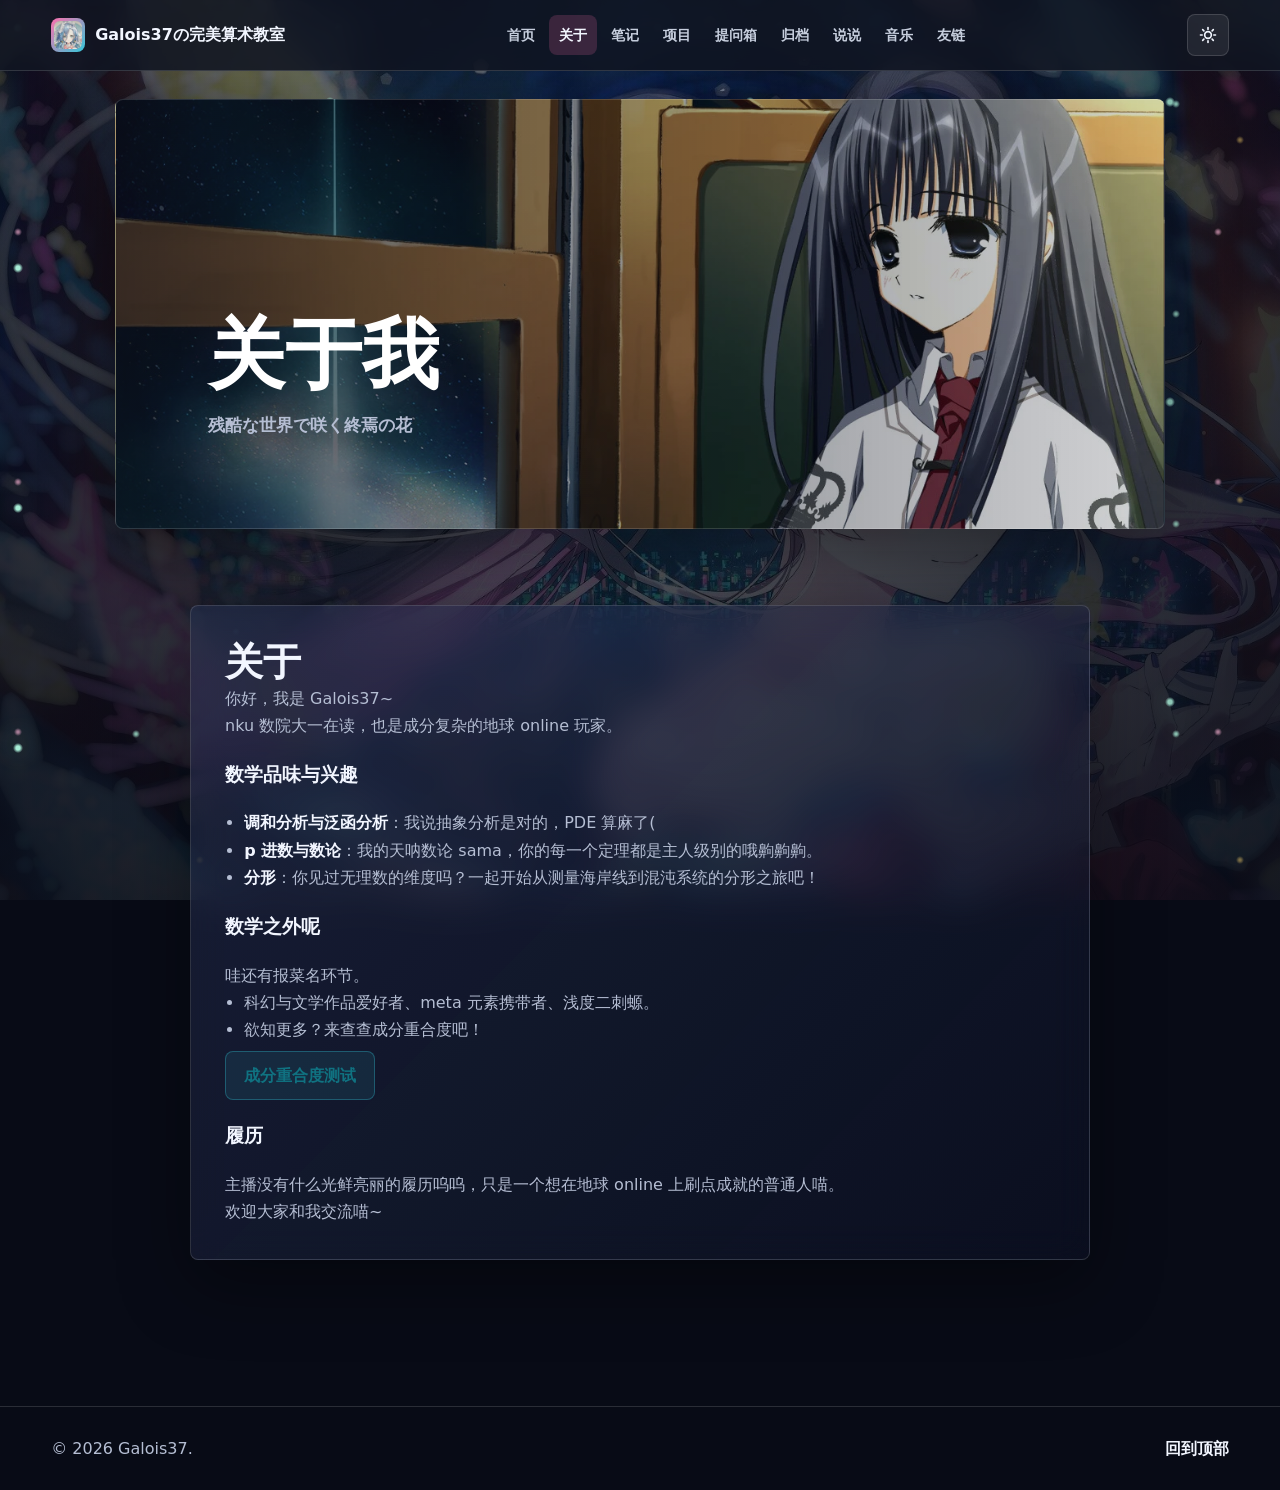
==== about.html @ 0f1a027f "Update site assets 2026-06-08 23:46:49" ====
<!doctype html>
<html lang="zh-CN">
<head>
  <meta charset="utf-8">
  <meta name="viewport" content="width=device-width, initial-scale=1">
  <title>关于 | Galois37の完美算术教室</title>
  <meta name="description" content="Galois37 的关于页面。">
  <link rel="stylesheet" href="styles.css?v=20260608-audio-lyrics-1">
</head>
<body data-page="about">
  <header class="site-header" id="top">
    <a class="brand" href="index.html" aria-label="回到首页">
      <span class="brand-mark"><img src="assets/avatar.jpg" alt=""></span>
      <span>Galois37の完美算术教室</span>
    </a>
    <button class="nav-toggle" type="button" aria-label="打开导航" aria-expanded="false" aria-controls="site-nav">
      <span></span><span></span><span></span>
    </button>
    <nav class="site-nav" id="site-nav" aria-label="主导航">
      <a href="index.html" data-nav="home">首页</a>
      <a href="about.html" data-nav="about">关于</a>
      <a href="notes.html" data-nav="notes">笔记</a>
      <a href="articles.html" data-nav="articles">项目</a>
      <a href="ask.html" data-nav="ask">提问箱</a>
      <a class="nav-extra" href="archive.html" data-nav="archive">归档</a>
      <a class="nav-extra" href="moments.html" data-nav="moments">说说</a>
      <a class="nav-extra" href="music.html" data-nav="music">音乐</a>
      <a class="nav-extra" href="friends.html" data-nav="friends">友链</a>
    </nav>
    <button class="theme-toggle" type="button" data-theme-toggle aria-label="切换白天模式和黑夜模式" title="切换主题">
      <svg viewBox="0 0 24 24" aria-hidden="true"><path d="M12 3v2M12 19v2M5.64 5.64l1.42 1.42M16.95 16.95l1.41 1.41M3 12h2M19 12h2M5.64 18.36l1.42-1.42M16.95 7.05l1.41-1.41"/><circle cx="12" cy="12" r="4"/></svg>
    </button>
  </header>

  <main class="page-main">
    <section class="page-hero about-hero">
      <p class="eyebrow">About</p>
      <h1>关于我</h1>
      <p>残酷な世界で咲く終焉の花</p>
    </section>

    <section class="section">
      <article class="glass-card about-card">
        <h2>关于</h2>
        <div data-about-bio>
          <p>你好，我是 Galois37~</p>
          <p>nku 数院大一在读，也是成分复杂的地球 online 玩家。</p>

          <h3>数学品味与兴趣</h3>
          <ul class="clean-list">
            <li><strong>调和分析与泛函分析</strong>：我说抽象分析是对的，PDE 算麻了(</li>
            <li><strong>p 进数与数论</strong>：我的天呐数论 sama，你的每一个定理都是主人级别的哦齁齁齁。</li>
            <li><strong>分形</strong>：你见过无理数的维度吗？一起开始从测量海岸线到混沌系统的分形之旅吧！</li>
          </ul>

          <h3>数学之外呢</h3>
          <p class="aside-text">哇还有报菜名环节。</p>
          <ul class="clean-list">
            <li>科幻与文学作品爱好者、meta 元素携带者、浅度二刺螈。</li>
            <li>欲知更多？来查查成分重合度吧！</li>
          </ul>
          <a class="button secondary inline-button" href="match.html">成分重合度测试</a>

          <h3>履历</h3>
          <p>主播没有什么光鲜亮丽的履历呜呜，只是一个想在地球 online 上刷点成就的普通人喵。</p>
          <p>欢迎大家和我交流喵~</p>
        </div>
      </article>
    </section>
  </main>

  <footer class="site-footer">
    <p>© 2026 Galois37.</p>
    <a href="#top">回到顶部</a>
  </footer>

  <script src="script.js?v=20260608-audio-lyrics-1"></script>
</body>
</html>
---- styles.css ----
:root {
  --ink: #f2f6ff;
  --muted: #b5bed3;
  --paper: #111525;
  --panel: rgba(18, 24, 45, 0.3);
  --panel-strong: rgba(23, 29, 52, 0.42);
  --line: rgba(255, 255, 255, 0.14);
  --pink: #ff6fae;
  --cyan: #32c7d9;
  --yellow: #ffd66b;
  --violet: #8a7cf6;
  --shadow: 0 24px 70px rgba(0, 0, 0, 0.38);
  --body-bg:
    radial-gradient(circle at 12% 6%, rgba(255, 111, 174, 0.22), transparent 28rem),
    radial-gradient(circle at 92% 14%, rgba(50, 199, 217, 0.18), transparent 26rem),
    radial-gradient(circle at 50% 100%, rgba(138, 124, 246, 0.16), transparent 30rem),
    linear-gradient(180deg, #101421 0%, #171b2d 46%, #111525 100%);
  --header-bg: rgba(16, 20, 33, 0.86);
  --nav-text: #c6cedd;
  --control-bg: rgba(255, 255, 255, 0.08);
  --room-overlay: linear-gradient(180deg, rgba(11, 14, 24, 0.14), rgba(11, 14, 24, 0.74));
  --glass-fill:
    linear-gradient(135deg, rgba(57, 72, 112, 0.3), rgba(13, 18, 35, 0.18)),
    rgba(18, 24, 45, 0.28);
}

html[data-theme="light"] {
  --ink: #202536;
  --muted: #6f6a61;
  --paper: #fff7e8;
  --panel: rgba(255, 246, 222, 0.42);
  --panel-strong: rgba(255, 240, 204, 0.5);
  --line: rgba(174, 128, 47, 0.2);
  --shadow: 0 24px 70px rgba(128, 86, 24, 0.16);
  --body-bg:
    radial-gradient(circle at 10% 4%, rgba(255, 111, 174, 0.18), transparent 27rem),
    radial-gradient(circle at 92% 12%, rgba(50, 199, 217, 0.18), transparent 28rem),
    linear-gradient(180deg, #fff7fb 0%, #f4fbff 46%, #f8f5fb 100%);
  --header-bg: rgba(255, 246, 224, 0.72);
  --nav-text: #71675a;
  --control-bg: rgba(255, 246, 224, 0.48);
  --room-overlay: linear-gradient(180deg, rgba(255, 252, 241, 0.08), rgba(255, 222, 145, 0.32));
  --glass-fill:
    linear-gradient(135deg, rgba(255, 250, 235, 0.5), rgba(255, 218, 139, 0.24)),
    rgba(255, 244, 214, 0.3);
}

* { box-sizing: border-box; }
[hidden] { display: none !important; }

html {
  scroll-behavior: smooth;
  background: #080b16;
}

body {
  position: relative;
  margin: 0;
  color: var(--ink);
  font-family: system-ui, -apple-system, BlinkMacSystemFont, "Segoe UI", "Microsoft YaHei", sans-serif;
  line-height: 1.7;
  background: transparent;
  min-height: 100svh;
  isolation: isolate;
}

body::before,
body::after {
  content: "";
  position: fixed;
  inset: 0;
  pointer-events: none;
}

body::before {
  z-index: -6;
  background:
    linear-gradient(180deg, rgba(8, 11, 22, 0.28), rgba(8, 11, 22, 0.82)),
    linear-gradient(90deg, rgba(8, 11, 22, 0.68), rgba(8, 11, 22, 0.16), rgba(8, 11, 22, 0.7)),
    url("assets/home-bg-1.jpg");
  background-size: cover;
  background-position: center;
  background-attachment: fixed;
  animation: siteBgCycle 60s step-end infinite;
}

html[data-theme="light"] body::before {
  background:
    linear-gradient(180deg, rgba(255, 250, 235, 0.5), rgba(255, 226, 156, 0.34) 46%, rgba(255, 247, 226, 0.58)),
    linear-gradient(90deg, rgba(255, 236, 184, 0.48), rgba(255, 255, 250, 0.08), rgba(255, 224, 162, 0.42)),
    url("assets/home-bg-1.jpg");
  background-size: cover;
  background-position: center;
  background-attachment: fixed;
  animation: siteBgCycleLight 60s step-end infinite;
  filter: saturate(1.05) brightness(1.1);
}

html[data-theme="light"] body::after {
  background-image:
    radial-gradient(circle at 18px 28px, rgba(255, 246, 182, 0.9) 0 2px, transparent 5px),
    radial-gradient(circle at 96px 74px, rgba(255, 208, 119, 0.7) 0 1px, transparent 4px),
    radial-gradient(circle at 146px 132px, rgba(124, 211, 255, 0.54) 0 1px, transparent 4px),
    radial-gradient(circle at 48px 152px, rgba(255, 182, 216, 0.58) 0 1px, transparent 4px),
    radial-gradient(circle at 210px 42px, rgba(255, 246, 182, 0.72) 0 2px, transparent 5px),
    radial-gradient(circle at 280px 180px, rgba(255, 214, 107, 0.5) 0 1px, transparent 4px);
  filter: drop-shadow(0 0 12px rgba(255, 228, 142, 0.88));
  opacity: 0.78;
}

body::after {
  z-index: -2;
  background-image:
    radial-gradient(circle at 18px 28px, rgba(180, 255, 229, 0.95) 0 2px, transparent 5px),
    radial-gradient(circle at 96px 74px, rgba(180, 255, 229, 0.72) 0 1px, transparent 4px),
    radial-gradient(circle at 146px 132px, rgba(124, 211, 255, 0.7) 0 1px, transparent 4px),
    radial-gradient(circle at 48px 152px, rgba(255, 182, 216, 0.62) 0 1px, transparent 4px),
    radial-gradient(circle at 210px 42px, rgba(180, 255, 229, 0.78) 0 2px, transparent 5px),
    radial-gradient(circle at 280px 180px, rgba(255, 214, 107, 0.44) 0 1px, transparent 4px);
  background-size: 320px 240px, 260px 210px, 360px 260px, 300px 250px, 420px 300px, 520px 360px;
  background-position: 0 0, 40px 30px, 90px -20px, -30px 80px, 120px 60px, -80px -40px;
  background-repeat: repeat;
  filter: drop-shadow(0 0 14px rgba(173, 255, 218, 0.95));
  opacity: 0.98;
  animation: particleDrift 8s ease-in-out infinite alternate;
}

@keyframes particleDrift {
  from { transform: translate3d(0, 0, 0) scale(1); opacity: 0.72; }
  to { transform: translate3d(0, -28px, 0) scale(1.03); opacity: 1; }
}

@keyframes siteBgCycle {
  0%, 32% {
    background-image:
      linear-gradient(180deg, rgba(8, 11, 22, 0.28), rgba(8, 11, 22, 0.82)),
      linear-gradient(90deg, rgba(8, 11, 22, 0.68), rgba(8, 11, 22, 0.16), rgba(8, 11, 22, 0.7)),
      url("assets/home-bg-1.jpg");
  }
  33%, 65% {
    background-image:
      linear-gradient(180deg, rgba(8, 11, 22, 0.28), rgba(8, 11, 22, 0.82)),
      linear-gradient(90deg, rgba(8, 11, 22, 0.68), rgba(8, 11, 22, 0.16), rgba(8, 11, 22, 0.7)),
      url("assets/home-bg-2.jpg");
  }
  66%, 100% {
    background-image:
      linear-gradient(180deg, rgba(8, 11, 22, 0.28), rgba(8, 11, 22, 0.82)),
      linear-gradient(90deg, rgba(8, 11, 22, 0.68), rgba(8, 11, 22, 0.16), rgba(8, 11, 22, 0.7)),
      url("assets/home-bg-3.jpg");
  }
}

@keyframes siteBgCycleLight {
  0%, 32% {
    background-image:
      linear-gradient(180deg, rgba(255, 250, 235, 0.5), rgba(255, 226, 156, 0.34) 46%, rgba(255, 247, 226, 0.58)),
      linear-gradient(90deg, rgba(255, 236, 184, 0.48), rgba(255, 255, 250, 0.08), rgba(255, 224, 162, 0.42)),
      url("assets/home-bg-1.jpg");
  }
  33%, 65% {
    background-image:
      linear-gradient(180deg, rgba(255, 250, 235, 0.5), rgba(255, 226, 156, 0.34) 46%, rgba(255, 247, 226, 0.58)),
      linear-gradient(90deg, rgba(255, 236, 184, 0.48), rgba(255, 255, 250, 0.08), rgba(255, 224, 162, 0.42)),
      url("assets/home-bg-2.jpg");
  }
  66%, 100% {
    background-image:
      linear-gradient(180deg, rgba(255, 250, 235, 0.5), rgba(255, 226, 156, 0.34) 46%, rgba(255, 247, 226, 0.58)),
      linear-gradient(90deg, rgba(255, 236, 184, 0.48), rgba(255, 255, 250, 0.08), rgba(255, 224, 162, 0.42)),
      url("assets/home-bg-3.jpg");
  }
}

a { color: inherit; text-decoration: none; }
p { margin: 0; }

.site-header {
  position: sticky;
  top: 0;
  z-index: 10;
  display: flex;
  align-items: center;
  justify-content: space-between;
  gap: 20px;
  padding: 14px clamp(18px, 4vw, 52px);
  border-bottom: 1px solid var(--line);
  background: var(--header-bg);
  backdrop-filter: blur(16px);
}

.brand {
  display: inline-flex;
  align-items: center;
  gap: 10px;
  min-width: 0;
  font-weight: 900;
}

.brand span:last-child {
  overflow: hidden;
  text-overflow: ellipsis;
  white-space: nowrap;
}

.brand-mark,
.avatar-shell {
  display: grid;
  place-items: center;
  border-radius: 8px;
  color: #fff;
  background: linear-gradient(135deg, var(--pink), var(--cyan));
}

.brand-mark {
  width: 34px;
  height: 34px;
  flex: 0 0 auto;
  padding: 3px;
  overflow: hidden;
}

.brand-mark img {
  width: 100%;
  height: 100%;
  object-fit: cover;
  border-radius: 6px;
}

.site-nav {
  display: flex;
  align-items: center;
  gap: 4px;
}

.site-nav a {
  padding: 8px 10px;
  border-radius: 8px;
  color: var(--nav-text);
  font-size: 0.9rem;
  font-weight: 800;
}

.site-nav a:hover,
.site-nav a:focus-visible,
body[data-page="home"] .site-nav a[data-nav="home"],
body[data-page="about"] .site-nav a[data-nav="about"],
body[data-page="notes"] .site-nav a[data-nav="notes"],
body[data-page="articles"] .site-nav a[data-nav="articles"],
body[data-page="ask"] .site-nav a[data-nav="ask"],
body[data-page="archive"] .site-nav a[data-nav="archive"],
body[data-page="moments"] .site-nav a[data-nav="moments"],
body[data-page="music"] .site-nav a[data-nav="music"],
body[data-page="friends"] .site-nav a[data-nav="friends"] {
  color: var(--ink);
  background: rgba(255, 111, 174, 0.18);
  outline: none;
}

.site-nav .nav-extra {
  display: inline-flex;
}

.nav-toggle {
  display: none;
  width: 42px;
  height: 42px;
  border: 1px solid var(--line);
  border-radius: 8px;
  background: var(--control-bg);
}

.theme-toggle {
  display: inline-grid;
  place-items: center;
  width: 42px;
  height: 42px;
  border: 1px solid var(--line);
  border-radius: 8px;
  color: var(--ink);
  background: var(--control-bg);
  cursor: pointer;
}

.theme-toggle svg {
  width: 20px;
  height: 20px;
  fill: none;
  stroke: currentColor;
  stroke-linecap: round;
  stroke-linejoin: round;
  stroke-width: 2;
}

.owner-badge {
  display: inline-flex;
  align-items: center;
  min-height: 22px;
  margin: 0 4px;
  padding: 2px 8px;
  border: 1px solid rgba(255, 214, 107, 0.46);
  border-radius: 999px;
  color: #ffe59a;
  background: rgba(255, 214, 107, 0.13);
  font-size: 0.72rem;
  font-weight: 900;
  vertical-align: middle;
}

.nav-toggle span {
  display: block;
  width: 18px;
  height: 2px;
  margin: 4px auto;
  border-radius: 99px;
  background: var(--ink);
}

.home-hero,
.section {
  width: min(1180px, calc(100% - clamp(48px, 18vw, 360px)));
  margin: 0 auto;
}

body:not([data-page="home"]) main {
  position: relative;
  z-index: 1;
}

body:not([data-page="home"]) .page-hero,
body:not([data-page="home"]) .section {
  width: min(1180px, calc(100% - clamp(48px, 18vw, 360px)));
  margin-left: auto;
  margin-right: auto;
}

.home-hero {
  min-height: calc(100svh - 65px);
  display: grid;
  align-items: center;
  padding: clamp(46px, 8vw, 92px) 0;
}

.page-main {
  padding-bottom: 70px;
}

.page-hero {
  padding: clamp(48px, 8vw, 86px) 0 28px;
}

.about-hero {
  min-height: 430px;
  display: grid;
  align-content: end;
  padding: clamp(52px, 9vw, 92px);
  margin-top: 28px;
  border: 1px solid var(--line);
  border-radius: 8px;
  color: #fff;
  background:
    linear-gradient(90deg, rgba(12, 16, 28, 0.72), rgba(12, 16, 28, 0.18)),
    url("assets/about-bg.png");
  background-size: cover;
  background-position: center;
  box-shadow: var(--shadow);
  overflow: hidden;
}

.about-hero .eyebrow {
  display: none;
}

.about-hero p:not(.eyebrow) {
  color: rgba(255, 255, 255, 0.88);
  max-width: 760px;
  font-size: clamp(1.65rem, 3.8vw, 3.2rem);
  font-weight: 900;
  line-height: 1.2;
  text-shadow: 0 10px 28px rgba(0, 0, 0, 0.46);
}

.page-hero h1,
.hero-main h2 {
  margin: 0;
  max-width: 820px;
  font-size: clamp(2.3rem, 6vw, 4.8rem);
  line-height: 1.06;
  letter-spacing: 0;
}

.page-hero p:not(.eyebrow),
.hero-main p {
  max-width: 760px;
  margin-top: 20px;
  color: var(--muted);
  font-size: 1.08rem;
}

.profile-card,
.hero-main,
.glass-card,
.note-item,
.article-card,
.ask-form,
.social-card,
.account-card,
.discussion-preview,
.archive-item,
.moment-card,
.friend-card,
.resource-card,
.admin-login,
.admin-section,
.admin-row {
  border: 1px solid var(--line);
  border-radius: 8px;
  background: var(--glass-fill);
  box-shadow: var(--shadow);
  backdrop-filter: blur(18px) saturate(132%);
}

.hero-profile {
  width: min(100%, 1040px);
  min-height: 560px;
  margin: 0 auto;
  display: flex;
  flex-direction: column;
  justify-content: space-between;
  gap: 10px;
  padding: clamp(26px, 4.8vw, 52px);
  color: rgba(255, 255, 255, 0.92);
  background:
    linear-gradient(135deg, rgba(37, 42, 69, 0.94), rgba(54, 58, 88, 0.8)),
    rgba(36, 42, 64, 0.86);
  transition: transform 180ms ease, border-color 180ms ease;
  overflow: hidden;
}

.hero-profile:hover {
  transform: translateY(-3px);
  border-color: rgba(255, 111, 174, 0.36);
}

.profile-head {
  display: grid;
  grid-template-columns: 172px 1fr;
  gap: clamp(24px, 4vw, 42px);
  align-items: start;
}

.avatar-shell {
  width: 172px;
  height: 172px;
  padding: 7px;
  flex: 0 0 auto;
  overflow: hidden;
  background: linear-gradient(135deg, #8a5cff, var(--pink));
  box-shadow: 0 18px 38px rgba(119, 93, 255, 0.28);
}

.avatar-shell img {
  width: 100%;
  height: 100%;
  object-fit: cover;
  border-radius: 6px;
}

.profile-text {
  min-width: 0;
}

.hero-profile h1,
.profile-text h1 {
  margin: 0;
  color: #fff;
  font-family: Georgia, "Times New Roman", "Microsoft YaHei", serif;
  font-size: clamp(3.2rem, 7vw, 6.8rem);
  line-height: 1.05;
}

.profile-line {
  color: rgba(255, 255, 255, 0.96);
  font-weight: 900;
  font-size: clamp(1.1rem, 2.1vw, 1.65rem);
}

.profile-desc,
.card-link,
.glass-card p,
.note-item p,
.article-card p,
.discussion-preview p {
  color: var(--muted);
}

.hero-profile .eyebrow {
  color: #c8b8ff;
}

.hero-profile .profile-desc {
  color: rgba(255, 255, 255, 0.76);
  max-width: 680px;
  font-size: clamp(1rem, 1.45vw, 1.18rem);
}

.profile-stats {
  display: grid;
  grid-template-columns: repeat(3, 1fr);
  gap: 12px;
  margin: 22px 0;
  text-align: center;
}

.profile-stats a {
  display: grid;
  gap: 3px;
  color: rgba(255, 255, 255, 0.64);
  font-size: 0.9rem;
  font-weight: 800;
  overflow-wrap: anywhere;
  padding: 10px 6px;
  border: 1px solid transparent;
  border-radius: 8px;
  transition: transform 160ms ease, border-color 160ms ease, background 160ms ease;
}

.profile-stats a:hover,
.profile-stats a:focus-visible {
  color: #fff;
  transform: translateY(-2px);
  border-color: rgba(191, 124, 255, 0.28);
  background: rgba(255, 255, 255, 0.05);
  outline: none;
}

.profile-stats em {
  font-style: normal;
  line-height: 1.18;
}

.profile-stats strong {
  color: #bf7cff;
  font-size: clamp(1.65rem, 3vw, 2.45rem);
  line-height: 1;
}

.icon-links {
  display: flex;
  flex-wrap: wrap;
  gap: 12px;
  justify-content: center;
}

.icon-links a {
  display: grid;
  place-items: center;
  width: 68px;
  height: 68px;
  border: 1px solid rgba(255, 255, 255, 0.14);
  border-radius: 16px;
  color: rgba(255, 255, 255, 0.88);
  background: rgba(255, 255, 255, 0.08);
  box-shadow: inset 0 1px 0 rgba(255, 255, 255, 0.08);
  font-weight: 900;
}

.app-link svg {
  width: 30px;
  height: 30px;
  fill: currentColor;
}

.qq-badge {
  width: 38px;
  height: 38px;
  filter: drop-shadow(0 6px 14px rgba(0, 0, 0, 0.18));
}

.qq-body {
  fill: #12a8ff;
}

.brand-glyph {
  display: grid;
  place-items: center;
  width: 100%;
  height: 100%;
  font-size: 1.22rem;
  line-height: 1;
}

.xhs-glyph {
  font-size: 0.78rem;
}

.github-link {
  color: #ffffff;
  background: #24292f;
}

.zhihu-link {
  color: #ffffff;
}

.xhs-link {
  color: #ffffff;
}

.mail-link {
  color: #ffffff;
  background: linear-gradient(135deg, #4aa3ff, #8a7cf6);
}

.qq-link {
  color: #ffffff;
}

.know-more {
  width: fit-content;
  margin: 18px auto 0;
  color: rgba(255, 255, 255, 0.86);
  font-size: 0.94rem;
  font-weight: 900;
}

.profile-cta {
  display: inline-flex;
  align-items: center;
  justify-content: center;
  min-height: 46px;
  margin: 20px 0 0;
  padding: 10px 18px;
  border: 1px solid rgba(255, 255, 255, 0.18);
  border-radius: 999px;
  color: #fff;
  background: rgba(255, 255, 255, 0.1);
  font-size: clamp(1rem, 1.4vw, 1.18rem);
  box-shadow: inset 0 1px 0 rgba(255, 255, 255, 0.08);
}

.hero-main,
.glass-card,
.ask-form {
  padding: clamp(22px, 4vw, 34px);
}

.glass-card,
.note-item,
.article-card,
.ask-form,
.social-card,
.account-card,
.discussion-preview,
.archive-item,
.moment-card,
.friend-card,
.resource-card,
.admin-login,
.admin-section,
.admin-row {
  background: var(--glass-fill);
}

.hero-main {
  position: relative;
  overflow: hidden;
}

.hero-main::before {
  content: "";
  display: block;
  width: 86px;
  height: 6px;
  margin-bottom: 26px;
  border-radius: 999px;
  background: linear-gradient(90deg, var(--pink), var(--yellow), var(--cyan));
}

.eyebrow {
  margin: 0 0 10px;
  color: #0d8795;
  font-size: 0.78rem;
  font-weight: 900;
  letter-spacing: 0.08em;
  text-transform: uppercase;
}

.hero-actions,
.social-grid,
.link-row {
  display: flex;
  flex-wrap: wrap;
  gap: 12px;
  margin-top: 28px;
}

.button {
  display: inline-flex;
  align-items: center;
  justify-content: center;
  min-height: 44px;
  padding: 10px 18px;
  border: 1px solid transparent;
  border-radius: 8px;
  font-weight: 900;
  cursor: pointer;
}

.button.primary {
  color: #fff;
  background: linear-gradient(135deg, var(--pink), #ff8b5f);
}

.button.secondary {
  color: #107281;
  border-color: rgba(50, 199, 217, 0.32);
  background: rgba(50, 199, 217, 0.1);
}

.button.danger {
  color: #ffd6e7;
  border-color: rgba(255, 111, 174, 0.34);
  background: rgba(255, 111, 174, 0.12);
}

.section {
  padding: clamp(44px, 7vw, 76px) 0;
}

.section-title {
  margin-bottom: 24px;
}

.section-title h2,
.glass-card h2,
.discussion-preview h2 {
  margin: 0;
  font-size: clamp(1.55rem, 3vw, 2.5rem);
  line-height: 1.16;
}

.social-grid {
  margin-top: 0;
}

.social-card {
  min-width: 180px;
  display: grid;
  gap: 3px;
  padding: 16px 18px;
}

.social-card span {
  color: var(--muted);
  font-size: 0.88rem;
  font-weight: 800;
}

.social-card strong {
  overflow-wrap: anywhere;
}

.card-grid,
.two-column,
.ask-layout {
  display: grid;
  gap: 18px;
}

.card-grid {
  grid-template-columns: repeat(3, minmax(0, 1fr));
}

.mini-grid,
.friend-grid {
  display: grid;
  grid-template-columns: repeat(2, minmax(0, 1fr));
  gap: 16px;
}

.mini-card {
  display: grid;
  gap: 10px;
  align-content: start;
  min-height: 180px;
  padding: 22px;
}

.mini-card h3 {
  margin: 0;
  color: var(--ink);
  font-size: 1.35rem;
  line-height: 1.2;
}

.friend-card {
  position: relative;
  display: grid;
  grid-template-columns: 74px 1fr auto;
  align-items: center;
  gap: 16px;
  min-height: 132px;
  overflow: hidden;
  padding: 20px;
  border: 1px solid var(--line);
  border-radius: 8px;
  background:
    radial-gradient(circle at 8% 16%, rgba(124, 211, 255, 0.18), transparent 18rem),
    linear-gradient(135deg, rgba(37, 42, 67, 0.88), rgba(47, 51, 82, 0.68));
  box-shadow: var(--shadow);
  color: var(--ink);
}

.friend-card:hover {
  transform: translateY(-2px);
  border-color: rgba(124, 211, 255, 0.42);
}

.friend-orbit {
  position: absolute;
  inset: auto -30px -60px auto;
  width: 128px;
  height: 128px;
  border: 1px solid rgba(255, 182, 216, 0.16);
  border-radius: 999px;
}

.friend-avatar {
  position: relative;
  z-index: 1;
  display: grid;
  place-items: center;
  width: 74px;
  height: 74px;
  overflow: hidden;
  border: 2px solid rgba(255, 182, 216, 0.36);
  border-radius: 8px;
  background: rgba(255, 255, 255, 0.08);
  color: #ffd0e6;
  font-size: 1.55rem;
  font-weight: 900;
}

.friend-avatar img {
  width: 100%;
  height: 100%;
  object-fit: cover;
}

.friend-body {
  position: relative;
  z-index: 1;
  display: grid;
  gap: 7px;
  min-width: 0;
}

.friend-body strong {
  color: var(--ink);
  font-size: clamp(1.25rem, 2.4vw, 1.65rem);
  line-height: 1.15;
}

.friend-body span:last-child {
  color: var(--muted);
  line-height: 1.6;
}

.friend-meta {
  display: inline-flex;
  align-items: center;
  gap: 7px;
  color: #7cd3ff;
  font-size: 0.82rem;
  font-weight: 900;
  text-transform: uppercase;
}

.friend-dot {
  width: 8px;
  height: 8px;
  border-radius: 999px;
  background: #7cf7c8;
  box-shadow: 0 0 16px rgba(124, 247, 200, 0.72);
}

.friend-arrow {
  position: relative;
  z-index: 1;
  display: grid;
  place-items: center;
  width: 42px;
  height: 42px;
  border: 1px solid var(--line);
  border-radius: 999px;
  background: rgba(255, 255, 255, 0.06);
  color: #ffd0e6;
  font-weight: 900;
}

.friend-empty {
  grid-column: 1 / -1;
}

.admin-friend-avatar {
  display: inline-grid;
  place-items: center;
  width: 44px;
  height: 44px;
  overflow: hidden;
  border-radius: 8px;
  object-fit: cover;
  background: rgba(255, 255, 255, 0.08);
  color: #ffd0e6;
  font-weight: 900;
}

.two-column,
.ask-layout {
  grid-template-columns: minmax(0, 1fr) minmax(0, 1fr);
}

.ask-layout {
  align-items: start;
}

.ask-stack {
  display: grid;
  gap: 18px;
  align-self: start;
}

.account-card {
  display: grid;
  gap: 14px;
}

.account-card h2 {
  margin: 0;
  font-size: 1.35rem;
}

.account-form {
  display: grid;
  gap: 12px;
  margin-top: 14px;
}

.auth-tabs {
  display: grid;
  grid-template-columns: repeat(2, minmax(0, 1fr));
  gap: 10px;
  margin-top: 16px;
}

.auth-tabs button {
  min-height: 40px;
  border: 1px solid var(--line);
  border-radius: 8px;
  color: var(--muted);
  background: rgba(255, 255, 255, 0.05);
  font: inherit;
  font-weight: 900;
  cursor: pointer;
}

.auth-tabs button.is-active {
  color: #fff;
  border-color: rgba(255, 111, 174, 0.42);
  background: rgba(255, 111, 174, 0.18);
}

.feature-card {
  min-height: 260px;
  display: flex;
  flex-direction: column;
}

.room-card {
  position: relative;
  justify-content: flex-end;
  overflow: hidden;
  color: #fff;
  background-size: cover;
  background-position: center;
}

.room-card::before {
  content: "";
  position: absolute;
  inset: 0;
  background: var(--room-overlay);
  z-index: 0;
}

.room-card > * {
  position: relative;
  z-index: 1;
}

.notes-room {
  background-image: url("assets/room-notes.jpg");
}

.articles-room {
  background-image: url("assets/room-articles.jpg");
}

.ask-room {
  background-image: url("assets/room-ask.jpg");
}

.room-card h3 {
  color: #fff;
  text-shadow: 0 8px 22px rgba(0, 0, 0, 0.46);
}

.room-card a {
  color: #fff;
}

.feature-card h3,
.note-item h2,
.article-card h2 {
  margin: 0 0 8px;
  line-height: 1.25;
}

.feature-card a {
  width: fit-content;
  margin-top: auto;
  color: #107281;
  font-weight: 900;
}

.tag {
  width: fit-content;
  margin-bottom: 14px;
  padding: 5px 10px;
  border-radius: 999px;
  color: #77405f;
  background: #ffd6e7;
  font-size: 0.78rem;
  font-weight: 900;
}

.note-list,
.article-list,
.archive-list,
.moments-list {
  display: grid;
  gap: 14px;
}

.note-item,
.archive-item {
  display: grid;
  grid-template-columns: 132px 1fr;
  gap: 18px;
  padding: 22px;
}

.note-item time,
.article-card time,
.archive-item time,
.moment-card time {
  color: #a54778;
  font-weight: 900;
}

.note-link {
  display: inline-flex;
  align-items: center;
  justify-content: center;
  width: fit-content;
  min-height: 38px;
  margin-top: 12px;
  padding: 8px 14px;
  border: 1px solid rgba(50, 199, 217, 0.34);
  border-radius: 8px;
  color: #dffcff;
  background: rgba(50, 199, 217, 0.12);
  font-weight: 900;
}

.article-card {
  display: flex;
  justify-content: space-between;
  gap: 18px;
  padding: 22px;
}

.archive-item {
  border: 1px solid var(--line);
  border-radius: 8px;
  background: var(--panel);
  box-shadow: var(--shadow);
}

.archive-item h2,
.moment-card h2 {
  margin: 0 0 8px;
  line-height: 1.25;
}

.moment-card {
  position: relative;
  display: grid;
  gap: 16px;
  overflow: hidden;
  min-height: 260px;
  padding: clamp(20px, 4vw, 30px);
  border: 1px solid var(--line);
  border-radius: 8px;
  background:
    linear-gradient(135deg, rgba(32, 36, 58, 0.9), rgba(47, 51, 78, 0.78)),
    var(--moment-bg, none),
    var(--panel);
  background-size: cover;
  background-position: center;
  box-shadow: var(--shadow);
}

.moment-card::before {
  content: "";
  position: absolute;
  inset: 0;
  background: radial-gradient(circle at 12% 18%, rgba(255, 111, 174, 0.2), transparent 25rem);
  pointer-events: none;
}

.moment-head,
.moment-content,
.moment-gallery,
.moment-image {
  position: relative;
  z-index: 1;
}

.moment-head {
  display: grid;
  grid-template-columns: 72px 1fr;
  align-items: center;
  gap: 18px;
  padding-bottom: 24px;
  border-bottom: 1px solid rgba(203, 213, 255, 0.14);
}

.moment-avatar {
  width: 72px;
  height: 72px;
  border: 2px solid rgba(124, 211, 255, 0.26);
  border-radius: 8px;
  object-fit: cover;
  box-shadow: 0 18px 34px rgba(0, 0, 0, 0.24);
}

.moment-head strong {
  display: block;
  color: #9eb7e9;
  font-family: Georgia, "Times New Roman", serif;
  font-size: clamp(1.7rem, 4vw, 2.45rem);
  line-height: 1;
}

.moment-head time {
  display: block;
  margin-top: 8px;
  color: rgba(218, 227, 255, 0.74);
  font-size: clamp(1rem, 2vw, 1.18rem);
}

.moment-head time::before {
  content: "";
  display: inline-block;
  width: 0.72em;
  height: 0.72em;
  margin-right: 8px;
  border: 2px solid currentColor;
  border-radius: 999px;
  vertical-align: -0.06em;
}

.moment-content {
  display: grid;
  gap: 12px;
  max-width: 760px;
}

.moment-content p {
  white-space: pre-wrap;
  color: rgba(255, 255, 255, 0.92);
  font-size: clamp(1.28rem, 2.4vw, 1.9rem);
  font-weight: 800;
  line-height: 1.8;
}

.moment-gallery,
.admin-moment-gallery {
  display: grid;
  gap: 10px;
}

.moment-gallery {
  justify-self: center;
  width: min(100%, 720px);
  grid-template-columns: repeat(2, minmax(0, 1fr));
}

.moment-gallery[data-count="1"] {
  grid-template-columns: minmax(0, 1fr);
  width: min(100%, 520px);
}

.moment-gallery[data-count="3"] {
  grid-template-columns: 1.15fr 1fr;
}

.moment-gallery[data-count="3"] .moment-image:first-child {
  grid-row: span 2;
}

.admin-moment-gallery {
  grid-template-columns: repeat(auto-fit, minmax(160px, 1fr));
}

.moment-image,
.admin-moment-image {
  width: 100%;
  border: 1px solid var(--line);
  border-radius: 8px;
  object-fit: cover;
  box-shadow: 0 18px 50px rgba(0, 0, 0, 0.28);
}

.moment-image {
  aspect-ratio: 16 / 10;
  max-height: 360px;
}

.admin-moment-image {
  aspect-ratio: 16 / 10;
  max-height: 220px;
}

.resource-board,
.resource-group {
  display: grid;
  gap: 22px;
}

.resource-grid {
  display: grid;
  grid-template-columns: repeat(2, minmax(0, 1fr));
  gap: 14px;
}

.resource-card {
  display: grid;
  gap: 8px;
  padding: 20px;
  transition: transform 180ms ease, border-color 180ms ease;
}

.resource-card:hover,
.resource-card:focus-visible {
  transform: translateY(-2px);
  border-color: rgba(50, 199, 217, 0.38);
  outline: none;
}

.resource-card strong {
  font-size: 1.08rem;
}

.clean-list {
  margin: 0;
  padding-left: 1.2rem;
  color: var(--muted);
}

.clean-list strong {
  color: var(--ink);
}

.about-card {
  max-width: 900px;
  margin: 0 auto;
  overflow-wrap: anywhere;
}

.about-card h3 {
  margin-top: 20px;
}

.aside-text {
  color: var(--muted);
}

.inline-button {
  width: fit-content;
  margin-top: 8px;
}

.ask-form {
  display: grid;
  gap: 14px;
}

.checkbox-row {
  display: flex;
  align-items: center;
  gap: 10px;
  min-height: 44px;
  color: rgba(233, 239, 255, 0.78);
  font-weight: 900;
}

.checkbox-row input {
  width: 18px;
  height: 18px;
  accent-color: #8a7cff;
}

html[data-theme="light"] .checkbox-row {
  color: rgba(51, 37, 26, 0.72);
}

label {
  display: grid;
  gap: 7px;
  font-weight: 800;
}

input,
textarea,
select {
  width: 100%;
  border: 1px solid var(--line);
  border-radius: 8px;
  padding: 12px 14px;
  color: var(--ink);
  background: rgba(255, 255, 255, 0.08);
  font: inherit;
}

textarea {
  resize: vertical;
}

input:focus,
textarea:focus,
select:focus {
  border-color: var(--cyan);
  outline: 3px solid rgba(50, 199, 217, 0.2);
}

select {
  appearance: none;
}

.button:disabled {
  cursor: wait;
  opacity: 0.68;
}

.form-status {
  min-height: 1.7em;
  color: var(--muted);
  font-size: 0.94rem;
}

.discussion-preview {
  align-content: start;
  max-height: min(720px, calc(100svh - 156px));
  overflow-y: auto;
  overscroll-behavior: contain;
  scrollbar-color: rgba(124, 211, 255, 0.55) rgba(255, 255, 255, 0.08);
}

.discussion-preview::-webkit-scrollbar {
  width: 10px;
}

.discussion-preview::-webkit-scrollbar-thumb {
  border: 2px solid transparent;
  border-radius: 999px;
  background: rgba(124, 211, 255, 0.5);
  background-clip: content-box;
}

.discussion-preview::-webkit-scrollbar-track {
  background: rgba(255, 255, 255, 0.06);
  border-radius: 999px;
}

.discussion-preview article {
  padding: 16px 0;
  border-top: 1px solid var(--line);
}

.public-qa-list {
  display: grid;
  gap: 14px;
  margin-top: 18px;
}

.private-qa-section {
  margin-top: 28px;
}

.public-qa-list article {
  padding: 16px;
  border: 1px solid var(--line);
  border-radius: 8px;
  background: rgba(255, 255, 255, 0.05);
}

.qa-item {
  display: grid;
  gap: 14px;
}

.qa-question,
.qa-answer {
  display: grid;
  gap: 4px;
}

.qa-answer {
  padding-top: 12px;
  border-top: 1px dashed rgba(255, 255, 255, 0.18);
}

.site-footer {
  display: flex;
  justify-content: space-between;
  gap: 18px;
  padding: 28px clamp(18px, 4vw, 52px);
  border-top: 1px solid var(--line);
  color: var(--muted);
}

.admin-shell {
  width: min(1180px, calc(100% - clamp(48px, 18vw, 360px)));
  margin: 0 auto;
  padding: clamp(48px, 8vw, 92px) 0;
}

.admin-login {
  width: min(560px, 100%);
  margin: 0 auto;
  padding: clamp(24px, 5vw, 40px);
  border: 1px solid var(--line);
  border-radius: 8px;
  background: var(--panel-strong);
  box-shadow: var(--shadow);
}

.admin-login h1,
.admin-dashboard h1 {
  margin: 0;
  font-size: clamp(2.2rem, 6vw, 4.4rem);
  line-height: 1.08;
}

.admin-dashboard > .section-title {
  display: flex;
  align-items: end;
  justify-content: space-between;
  gap: 18px;
}

.admin-theme-toggle {
  flex: 0 0 auto;
}

.admin-tabs {
  display: flex;
  gap: 10px;
  overflow-x: auto;
  margin: 24px 0 28px;
  padding-bottom: 6px;
}

.admin-tabs button {
  flex: 0 0 auto;
  border: 1px solid var(--line);
  border-radius: 8px;
  padding: 10px 16px;
  color: var(--muted);
  background: var(--panel);
  font: inherit;
  font-weight: 800;
  cursor: pointer;
}

.admin-tabs button.is-active {
  color: #fff;
  border-color: rgba(255, 111, 174, 0.45);
  background: linear-gradient(135deg, rgba(255, 111, 174, 0.28), rgba(50, 199, 217, 0.18));
}

.admin-view[hidden] {
  display: none;
}

.admin-form {
  margin-top: 24px;
}

.admin-section {
  width: 100%;
}

.admin-list {
  display: grid;
  gap: 14px;
}

.admin-row {
  display: grid;
  gap: 10px;
}

.admin-row-head,
.admin-actions {
  display: flex;
  align-items: center;
  justify-content: space-between;
  gap: 12px;
}

.admin-row-head > div {
  display: flex;
  align-items: center;
  flex-wrap: wrap;
  gap: 8px;
}

.admin-row-head time {
  color: var(--muted);
  font-size: 0.86rem;
}

.admin-pill {
  display: inline-flex;
  align-items: center;
  min-height: 24px;
  padding: 3px 9px;
  border-radius: 999px;
  color: #ffd6e7;
  background: rgba(255, 111, 174, 0.14);
  font-size: 0.78rem;
  font-weight: 900;
}

.question-text {
  padding: 12px 14px;
  border: 1px solid var(--line);
  border-radius: 8px;
  background: rgba(255, 255, 255, 0.05);
}

.site-footer a {
  color: var(--ink);
  font-weight: 900;
}

body[data-page="home"] .site-header {
  position: fixed;
  left: 0;
  right: 0;
  border-bottom-color: rgba(255, 255, 255, 0.12);
  background:
    linear-gradient(90deg, rgba(7, 10, 20, 0.88), rgba(23, 26, 45, 0.62)),
    rgba(9, 12, 24, 0.62);
}

body[data-page="home"] .site-footer {
  display: none;
}

html[data-theme="light"] .site-header,
html[data-theme="light"] body[data-page="home"] .site-header {
  border-bottom-color: rgba(174, 128, 47, 0.18);
  background:
    linear-gradient(90deg, rgba(255, 249, 229, 0.84), rgba(255, 232, 176, 0.6)),
    rgba(255, 246, 224, 0.66);
  box-shadow: 0 16px 40px rgba(130, 88, 28, 0.1);
  backdrop-filter: blur(18px) saturate(132%);
}

html[data-theme="light"] .site-footer,
html[data-theme="light"] body[data-page="home"] .site-footer {
  border-top: 1px solid rgba(174, 128, 47, 0.18);
  background:
    linear-gradient(90deg, rgba(255, 249, 229, 0.76), rgba(255, 230, 172, 0.5)),
    rgba(255, 246, 224, 0.58);
  color: #6f6a61;
  box-shadow: 0 -18px 48px rgba(130, 88, 28, 0.1);
  backdrop-filter: blur(18px) saturate(132%);
}

html[data-theme="light"] .brand span:last-child,
html[data-theme="light"] .site-footer a {
  color: #33251a;
}

html[data-theme="light"] .site-nav a {
  color: #6b6258;
}

html[data-theme="light"] .site-nav a:hover,
html[data-theme="light"] .site-nav a:focus-visible,
html[data-theme="light"] .site-nav a[data-nav="home"],
html[data-theme="light"] .site-nav a[data-nav="about"],
html[data-theme="light"] .site-nav a[data-nav="notes"],
html[data-theme="light"] .site-nav a[data-nav="articles"],
html[data-theme="light"] .site-nav a[data-nav="ask"],
html[data-theme="light"] .site-nav a[data-nav="archive"],
html[data-theme="light"] .site-nav a[data-nav="moments"],
html[data-theme="light"] .site-nav a[data-nav="music"],
html[data-theme="light"] .site-nav a[data-nav="friends"] {
  color: #2f2418;
}

html[data-theme="light"] .site-nav a.active,
html[data-theme="light"] .site-nav a[aria-current="page"] {
  background: rgba(255, 196, 128, 0.34);
}

html[data-theme="light"] .theme-toggle,
html[data-theme="light"] .nav-toggle {
  color: #33251a;
  border-color: rgba(174, 128, 47, 0.2);
  background: rgba(255, 246, 224, 0.58);
}

.home-main {
  min-height: 100svh;
}

.home-stage {
  position: relative;
  min-height: 100svh;
  overflow: hidden;
  isolation: isolate;
  padding: clamp(92px, 7vw, 112px) 0 clamp(42px, 6vw, 76px);
}

.home-bg-slider,
.home-bg-slide,
.home-stage-shade {
  position: fixed;
  inset: 0;
}

.home-bg-slider {
  z-index: -5;
  background: #080b16;
}

.home-bg-slide {
  opacity: 0;
  background-size: cover;
  background-position: center;
  transform: scale(1.04);
  animation: homeBgFade 48s infinite;
}

.home-bg-one {
  background-image: url("assets/home-bg-1.jpg");
}

.home-bg-two {
  background-image: url("assets/home-bg-2.jpg");
  animation-delay: 16s;
}

.home-bg-three {
  background-image: url("assets/home-bg-3.jpg");
  animation-delay: 32s;
}

.home-stage-shade {
  z-index: -4;
  background:
    radial-gradient(circle at 20% 16%, rgba(124, 211, 255, 0.2), transparent 28rem),
    radial-gradient(circle at 82% 24%, rgba(255, 111, 174, 0.18), transparent 30rem),
    linear-gradient(180deg, rgba(5, 7, 15, 0.14), rgba(8, 11, 22, 0.62) 70%, rgba(8, 11, 22, 0.92) 100%),
    linear-gradient(90deg, rgba(4, 7, 16, 0.52), rgba(8, 11, 22, 0.14), rgba(4, 7, 16, 0.58));
}

html[data-theme="light"] .home-bg-slide {
  filter: saturate(1.08) brightness(1.12) sepia(0.12);
}

html[data-theme="light"] .home-stage-shade {
  background:
    radial-gradient(circle at 20% 16%, rgba(255, 239, 175, 0.3), transparent 28rem),
    radial-gradient(circle at 82% 24%, rgba(255, 196, 128, 0.22), transparent 30rem),
    linear-gradient(180deg, rgba(255, 250, 232, 0.36), rgba(255, 226, 158, 0.22) 70%, rgba(255, 247, 226, 0.5) 100%),
    linear-gradient(90deg, rgba(255, 235, 184, 0.42), rgba(255, 255, 248, 0.08), rgba(255, 220, 154, 0.34));
}

html[data-theme="light"] .home-title-block,
html[data-theme="light"] .home-section-head {
  color: #fffdf8;
  text-shadow: 0 16px 42px rgba(93, 59, 12, 0.38), 0 2px 10px rgba(33, 25, 14, 0.24);
}

html[data-theme="light"] .home-persona-card,
html[data-theme="light"] .music-placeholder,
html[data-theme="light"] .home-project-card {
  border-color: rgba(255, 238, 184, 0.34);
  background:
    linear-gradient(135deg, rgba(255, 250, 235, 0.46), rgba(255, 222, 148, 0.2)),
    rgba(255, 244, 214, 0.26);
  box-shadow: 0 28px 80px rgba(115, 76, 28, 0.22);
}

html[data-theme="light"] .music-placeholder h2,
html[data-theme="light"] .home-persona-head h2 {
  color: #33251a;
}

html[data-theme="light"] .music-placeholder p:not(.eyebrow),
html[data-theme="light"] .home-persona-head p:last-child {
  color: rgba(51, 37, 26, 0.72);
}

html[data-theme="light"] .music-controls button {
  color: #3a2b1d;
  border-color: rgba(174, 128, 47, 0.24);
  background: rgba(255, 250, 235, 0.34);
}

.home-stage::before,
.home-stage::after {
  content: "";
  position: fixed;
  inset: 0;
  pointer-events: none;
}

.home-stage::before {
  z-index: -2;
  background-image:
    radial-gradient(circle at 18px 28px, rgba(180, 255, 229, 0.95) 0 2px, transparent 5px),
    radial-gradient(circle at 96px 74px, rgba(180, 255, 229, 0.72) 0 1px, transparent 4px),
    radial-gradient(circle at 146px 132px, rgba(124, 211, 255, 0.7) 0 1px, transparent 4px),
    radial-gradient(circle at 48px 152px, rgba(255, 182, 216, 0.62) 0 1px, transparent 4px),
    radial-gradient(circle at 210px 42px, rgba(180, 255, 229, 0.78) 0 2px, transparent 5px),
    radial-gradient(circle at 280px 180px, rgba(255, 214, 107, 0.44) 0 1px, transparent 4px),
    radial-gradient(circle at 76px 206px, rgba(124, 211, 255, 0.58) 0 1px, transparent 4px),
    radial-gradient(circle at 310px 86px, rgba(255, 182, 216, 0.5) 0 1px, transparent 4px);
  background-size: 320px 240px, 260px 210px, 360px 260px, 300px 250px, 420px 300px, 520px 360px, 240px 180px, 360px 220px;
  background-position: 0 0, 40px 30px, 90px -20px, -30px 80px, 120px 60px, -80px -40px, 140px 20px, -100px 120px;
  background-repeat: repeat;
  filter: drop-shadow(0 0 16px rgba(173, 255, 218, 0.94));
  opacity: 0.98;
  animation: particleDrift 8s ease-in-out infinite alternate;
}

.home-stage::after {
  z-index: -1;
  background-image:
    linear-gradient(rgba(255, 255, 255, 0.04) 1px, transparent 1px),
    linear-gradient(90deg, rgba(255, 255, 255, 0.035) 1px, transparent 1px);
  background-size: 64px 64px;
  mask-image: linear-gradient(180deg, rgba(0, 0, 0, 0.55), transparent 72%);
}

@keyframes homeBgFade {
  0%, 30% { opacity: 1; transform: scale(1.01); }
  38%, 92% { opacity: 0; transform: scale(1.06); }
  100% { opacity: 1; transform: scale(1.01); }
}

.home-stage-inner {
  width: min(1180px, calc(100% - clamp(48px, 18vw, 360px)));
  margin: 0 auto;
}

.home-title-block {
  max-width: 1180px;
  margin-bottom: clamp(18px, 3vw, 28px);
  color: #fff;
  text-shadow: 0 18px 60px rgba(0, 0, 0, 0.5);
}

.home-title-block .eyebrow,
.home-section-head .eyebrow {
  color: #7cd3ff;
}

.home-title-block h1 {
  margin: 0;
  font-size: clamp(2.35rem, 5.2vw, 5.4rem);
  line-height: 0.98;
  letter-spacing: 0;
}

.home-dashboard {
  display: grid;
  grid-template-columns: minmax(420px, 1.08fr) minmax(320px, 0.92fr);
  gap: clamp(18px, 2.5vw, 26px);
  align-items: stretch;
}

.home-persona-card,
.music-placeholder,
.home-project-card {
  border: 1px solid rgba(210, 222, 255, 0.24);
  background:
    linear-gradient(135deg, rgba(45, 59, 94, 0.28), rgba(15, 20, 38, 0.16)),
    rgba(13, 18, 35, 0.12);
  box-shadow: 0 28px 80px rgba(0, 0, 0, 0.34);
  backdrop-filter: blur(16px) saturate(136%);
}

.home-persona-card {
  position: relative;
  display: grid;
  gap: 12px;
  min-height: 300px;
  padding: clamp(16px, 2.2vw, 22px);
  overflow: hidden;
}

.home-persona-card::after,
.music-placeholder::after {
  content: "";
  position: absolute;
  inset: auto -90px -130px auto;
  width: 260px;
  height: 260px;
  border: 1px solid rgba(255, 182, 216, 0.16);
  border-radius: 999px;
  pointer-events: none;
}

.home-card-topline {
  display: flex;
  gap: 7px;
}

.home-card-topline span {
  width: 34px;
  height: 5px;
  border-radius: 999px;
}

.home-card-topline span:nth-child(1) { background: #ff73ad; }
.home-card-topline span:nth-child(2) { background: #ffd66b; }
.home-card-topline span:nth-child(3) { background: #48d6e8; }

.home-persona-head {
  display: grid;
  grid-template-columns: 88px 1fr;
  gap: 16px;
  align-items: center;
}

.home-persona-head .avatar-shell {
  width: 88px;
  height: 88px;
  border-radius: 20px;
}

.home-persona-head .avatar-shell img {
  border-radius: 18px;
}

.home-persona-head h2 {
  margin: 0;
  color: #fff;
  font-family: Georgia, "Times New Roman", "Microsoft YaHei", serif;
  font-size: clamp(2rem, 3.5vw, 3.1rem);
  line-height: 1;
}

.home-persona-head p:last-child {
  max-width: 520px;
  color: rgba(233, 239, 255, 0.78);
  font-size: 0.94rem;
  line-height: 1.55;
}

.home-persona-card .profile-stats {
  margin: 2px 0 0;
}

.home-persona-card .profile-stats strong {
  font-size: clamp(1.3rem, 2vw, 1.7rem);
}

.home-persona-card .profile-stats a {
  padding: 6px 4px;
  font-size: 0.82rem;
}

.home-persona-card .icon-links {
  justify-content: flex-start;
  gap: 10px;
}

.home-persona-card .icon-links a {
  width: 54px;
  height: 54px;
  border-radius: 14px;
}

.home-persona-card .app-link svg {
  width: 25px;
  height: 25px;
}

.home-persona-card .brand-glyph {
  font-size: 1.05rem;
}

.home-persona-card .xhs-glyph {
  font-size: 0.68rem;
}

.home-persona-card .profile-cta {
  margin-top: 0;
  justify-self: start;
  min-height: 40px;
  padding: 8px 16px;
  color: #fff;
  border-color: rgba(124, 211, 255, 0.32);
  background: rgba(124, 211, 255, 0.12);
}

.music-placeholder {
  position: relative;
  display: grid;
  grid-template-columns: 92px minmax(0, 1fr);
  align-content: center;
  align-items: center;
  column-gap: 20px;
  row-gap: 14px;
  min-height: 300px;
  overflow: hidden;
  padding: clamp(16px, 2.2vw, 22px);
  border-radius: 8px;
}

.music-disc {
  position: relative;
  top: auto;
  right: auto;
  width: 92px;
  aspect-ratio: 1;
  border-radius: 999px;
  background:
    radial-gradient(circle, rgba(255, 255, 255, 0.08) 0 12%, transparent 13% 21%, rgba(255, 255, 255, 0.12) 22% 23%, transparent 24%),
    conic-gradient(from 120deg, rgba(255, 111, 174, 0.42), rgba(124, 211, 255, 0.32), rgba(138, 124, 246, 0.36), rgba(255, 111, 174, 0.42));
  opacity: 0.72;
  filter: blur(0.2px);
  animation: musicDisc 16s linear infinite;
  grid-row: span 4;
  overflow: hidden;
  border: 1px solid rgba(255, 255, 255, 0.22);
  box-shadow: inset 0 0 0 12px rgba(255, 255, 255, 0.04), 0 18px 44px rgba(0, 0, 0, 0.28);
}

.music-disc img {
  width: 100%;
  height: 100%;
  object-fit: cover;
  opacity: 0.78;
  mix-blend-mode: screen;
}

@keyframes musicDisc {
  to { transform: rotate(360deg); }
}

.music-placeholder h2 {
  margin: 0;
  color: #fff;
  font-size: clamp(1.45rem, 2.5vw, 2rem);
  line-height: 1.05;
}

.music-placeholder p:not(.eyebrow) {
  max-width: 430px;
  color: rgba(233, 239, 255, 0.76);
  font-size: 0.9rem;
}

.music-meta {
  min-width: 0;
}

.music-lyric {
  min-height: 1.5em;
  margin-top: 6px;
  color: rgba(124, 211, 255, 0.82) !important;
  font-size: 0.82rem !important;
  font-weight: 800;
  white-space: pre-line;
  overflow: hidden;
  text-overflow: ellipsis;
}

.music-page-link {
  display: inline-flex;
  width: fit-content;
  margin-top: 8px;
  color: rgba(124, 211, 255, 0.9);
  font-size: 0.82rem;
  font-weight: 900;
}

.music-progress-row {
  grid-column: 1 / -1;
  display: grid;
  grid-template-columns: 44px minmax(0, 1fr) 44px;
  gap: 10px;
  align-items: center;
  color: rgba(233, 239, 255, 0.72);
  font-size: 0.75rem;
  font-weight: 900;
  font-variant-numeric: tabular-nums;
}

.music-progress-row input {
  width: 100%;
  height: 6px;
  border-radius: 999px;
  accent-color: #8a7cf6;
  cursor: pointer;
}

.music-controls {
  grid-column: 1 / -1;
  display: flex;
  align-items: center;
  justify-content: center;
  gap: 14px;
}

.music-controls button {
  display: grid;
  place-items: center;
  width: 42px;
  height: 42px;
  border: 1px solid rgba(210, 222, 255, 0.22);
  border-radius: 999px;
  color: #f2f6ff;
  background: rgba(255, 255, 255, 0.08);
  box-shadow: 0 12px 28px rgba(0, 0, 0, 0.24);
  cursor: pointer;
  transition: transform 160ms ease, background 160ms ease, border-color 160ms ease;
}

.music-controls button:hover,
.music-controls button:focus-visible {
  transform: translateY(-2px);
  border-color: rgba(124, 211, 255, 0.48);
  background: rgba(124, 211, 255, 0.16);
  outline: none;
}

.music-play-button {
  width: 54px !important;
  height: 54px !important;
  background: linear-gradient(135deg, #8a7cf6, #ff73ad) !important;
  font-size: 1rem;
}

.music-player.is-playing .music-disc {
  animation-duration: 8s;
  opacity: 0.95;
}

.music-player:not(.is-playing) .music-bars span {
  animation-play-state: paused;
  opacity: 0.42;
}

.music-bars {
  display: flex;
  align-items: end;
  gap: 8px;
  height: 34px;
  margin-top: 12px;
}

.music-bars span {
  width: 8px;
  border-radius: 999px;
  background: linear-gradient(180deg, #7cd3ff, #ff73ad);
  animation: musicBars 1.2s ease-in-out infinite alternate;
}

.music-bars span:nth-child(1) { height: 42%; }
.music-bars span:nth-child(2) { height: 72%; animation-delay: 0.12s; }
.music-bars span:nth-child(3) { height: 52%; animation-delay: 0.24s; }
.music-bars span:nth-child(4) { height: 86%; animation-delay: 0.36s; }
.music-bars span:nth-child(5) { height: 46%; animation-delay: 0.48s; }

@keyframes musicBars {
  to { transform: scaleY(0.54); opacity: 0.62; }
}

.music-page-count {
  grid-column: 1 / -1;
  justify-self: center;
  color: rgba(233, 239, 255, 0.62);
  font-size: 0.78rem;
  font-weight: 900;
  letter-spacing: 0;
}

.music-room {
  display: grid;
  grid-template-columns: minmax(320px, 0.9fr) minmax(320px, 1.1fr);
  gap: 22px;
  align-items: start;
}

.music-player-large {
  position: sticky;
  top: 112px;
  min-height: 460px;
}

.music-side-panel {
  min-height: 460px;
  padding: clamp(18px, 2.4vw, 28px);
  border: 1px solid rgba(210, 222, 255, 0.24);
  border-radius: 8px;
  background:
    linear-gradient(135deg, rgba(45, 59, 94, 0.28), rgba(15, 20, 38, 0.16)),
    rgba(13, 18, 35, 0.12);
  box-shadow: 0 28px 80px rgba(0, 0, 0, 0.34);
  backdrop-filter: blur(16px) saturate(136%);
}

.music-panel-tabs {
  width: min(360px, 100%);
  margin: 0 auto 24px;
  padding: 5px;
  display: grid;
  grid-template-columns: 1fr 1fr;
  border: 1px solid rgba(210, 222, 255, 0.26);
  border-radius: 999px;
  background: rgba(9, 14, 28, 0.36);
}

.music-panel-tabs button {
  min-height: 42px;
  border: 0;
  border-radius: 999px;
  color: rgba(233, 239, 255, 0.58);
  background: transparent;
  font-weight: 900;
  cursor: pointer;
  transition: color 160ms ease, background 160ms ease, transform 160ms ease;
}

.music-panel-tabs button:hover,
.music-panel-tabs button:focus-visible,
.music-panel-tabs button.is-active {
  color: #fff;
  background: linear-gradient(135deg, #6460ff, #8a7cff);
  outline: none;
  transform: translateY(-1px);
}

.music-panel-view[hidden] {
  display: none;
}

.music-search {
  display: grid;
  grid-template-columns: 28px 1fr;
  align-items: center;
  gap: 8px;
  width: min(620px, 100%);
  margin: 0 auto 20px;
  padding: 0 18px;
  min-height: 54px;
  border-radius: 999px;
  background: rgba(9, 14, 28, 0.44);
  border: 1px solid rgba(210, 222, 255, 0.14);
  color: rgba(233, 239, 255, 0.62);
}

.music-search span {
  font-size: 1.4rem;
  line-height: 1;
}

.music-search input {
  width: 100%;
  border: 0;
  color: #fff;
  background: transparent;
  font: inherit;
  font-weight: 800;
  outline: none;
}

.music-search input::placeholder {
  color: rgba(233, 239, 255, 0.46);
}

.music-lyrics-panel {
  display: grid;
  align-content: center;
  gap: 14px;
  min-height: 350px;
  max-height: min(58vh, 560px);
  overflow: auto;
  padding: 22px 10px;
  scroll-behavior: smooth;
}

.music-lyrics-panel::-webkit-scrollbar,
.music-track-list::-webkit-scrollbar {
  width: 8px;
}

.music-lyrics-panel::-webkit-scrollbar-thumb,
.music-track-list::-webkit-scrollbar-thumb {
  border-radius: 999px;
  background: rgba(100, 96, 255, 0.62);
}

.music-lyric-line {
  display: grid;
  gap: 4px;
  margin: 0;
  color: rgba(233, 239, 255, 0.52);
  font-size: clamp(1rem, 1.8vw, 1.35rem);
  font-weight: 800;
  line-height: 1.7;
  text-align: center;
  transform: scale(0.96);
  transition: color 180ms ease, transform 180ms ease, text-shadow 180ms ease;
}

.music-lyric-original,
.music-lyric-translation {
  display: block;
}

.music-lyric-translation {
  color: rgba(190, 205, 235, 0.62);
  font-size: 0.82em;
  line-height: 1.45;
}

.music-lyric-line.is-active {
  color: #fff;
  transform: scale(1);
  text-shadow: 0 0 18px rgba(124, 211, 255, 0.42);
}

.music-lyric-line.is-active .music-lyric-translation {
  color: rgba(226, 236, 255, 0.88);
}

.music-lyrics-empty {
  margin: auto;
  color: rgba(233, 239, 255, 0.62);
  font-size: clamp(1rem, 1.8vw, 1.25rem);
  font-weight: 900;
  text-align: center;
}

.music-track-list {
  display: grid;
  gap: 14px;
  max-height: min(58vh, 560px);
  overflow: auto;
  padding-right: 6px;
}

.music-track-card {
  display: grid;
  grid-template-columns: 78px minmax(0, 1fr);
  gap: 16px;
  align-items: center;
  width: 100%;
  padding: 14px;
  border: 1px solid rgba(210, 222, 255, 0.24);
  border-radius: 8px;
  color: #f5f7ff;
  text-align: left;
  background:
    linear-gradient(135deg, rgba(45, 59, 94, 0.34), rgba(15, 20, 38, 0.18)),
    rgba(13, 18, 35, 0.16);
  box-shadow: 0 20px 60px rgba(0, 0, 0, 0.22);
  backdrop-filter: blur(16px) saturate(136%);
  cursor: pointer;
  transition: transform 160ms ease, border-color 160ms ease, background 160ms ease;
}

.music-track-card:hover,
.music-track-card:focus-visible,
.music-track-card.is-active {
  transform: translateY(-2px);
  border-color: rgba(124, 211, 255, 0.48);
  background:
    linear-gradient(135deg, rgba(124, 211, 255, 0.18), rgba(255, 111, 174, 0.12)),
    rgba(13, 18, 35, 0.22);
  outline: none;
}

.music-track-cover {
  width: 78px;
  aspect-ratio: 1;
  border-radius: 8px;
  overflow: hidden;
  border: 1px solid rgba(210, 222, 255, 0.24);
}

.music-track-cover img {
  width: 100%;
  height: 100%;
  object-fit: cover;
}

.music-track-body {
  display: grid;
  gap: 4px;
  min-width: 0;
}

.music-track-body strong {
  overflow: hidden;
  color: #fff;
  font-size: 1.08rem;
  text-overflow: ellipsis;
  white-space: nowrap;
}

.music-track-body span,
.music-track-body em {
  overflow: hidden;
  color: rgba(233, 239, 255, 0.7);
  font-style: normal;
  text-overflow: ellipsis;
  white-space: nowrap;
}

.music-track-body em {
  color: rgba(124, 211, 255, 0.78);
  font-size: 0.82rem;
  font-weight: 800;
}

.home-projects {
  margin-top: clamp(16px, 3vw, 24px);
}

.home-section-head {
  display: block;
  margin-bottom: 14px;
  color: #fff;
}

.home-section-head h2 {
  margin: 0;
  font-size: clamp(1.65rem, 3vw, 2.65rem);
}

.home-project-grid {
  display: grid;
  grid-template-columns: minmax(245px, 0.92fr) minmax(300px, 1.34fr) minmax(205px, 0.74fr);
  grid-template-rows: 230px 180px;
  grid-template-areas:
    "ask note note"
    "ask about mbti";
  gap: 18px;
}

.home-project-card {
  position: relative;
  display: grid;
  align-content: end;
  min-height: 170px;
  overflow: hidden;
  padding: 20px;
  border-radius: 8px;
  color: #fff;
  isolation: isolate;
  transition: transform 180ms ease, border-color 180ms ease;
}

.home-project-card.project-note {
  grid-area: note;
  min-height: 230px;
}

.home-project-card.project-ask {
  grid-area: ask;
  min-height: 428px;
}

.home-project-card.project-about {
  grid-area: about;
}

.home-project-card.project-mbti {
  grid-area: mbti;
}

.home-project-card::before,
.home-project-card::after {
  content: "";
  position: absolute;
  inset: 0;
  z-index: -1;
}

.home-project-card::before {
  background: var(--project-bg);
  background-size: cover;
  background-position: center;
  transform: scale(1.04);
  transition: transform 260ms ease;
}

.home-project-card::after {
  background:
    linear-gradient(180deg, rgba(8, 11, 22, 0.02), rgba(8, 11, 22, 0.58)),
    radial-gradient(circle at 12% 18%, rgba(124, 211, 255, 0.18), transparent 18rem);
}

.home-project-card:hover,
.home-project-card:focus-visible {
  transform: translateY(-4px);
  border-color: rgba(124, 211, 255, 0.42);
  outline: none;
}

.home-project-card:hover::before,
.home-project-card:focus-visible::before {
  transform: scale(1.1);
}

.home-project-card span {
  width: fit-content;
  margin-bottom: 12px;
  padding: 5px 10px;
  border-radius: 999px;
  color: #162033;
  background: rgba(255, 214, 107, 0.92);
  font-size: 0.78rem;
  font-weight: 900;
}

.home-project-card strong {
  font-size: clamp(1.2rem, 2vw, 1.6rem);
  line-height: 1.2;
}

.home-project-card em {
  margin-top: 8px;
  color: rgba(235, 241, 255, 0.78);
  font-style: normal;
  line-height: 1.45;
}

.home-site-status {
  display: grid;
  grid-template-columns: minmax(180px, 0.82fr) minmax(260px, 1.1fr) minmax(280px, 1fr);
  align-items: stretch;
  margin-top: clamp(24px, 4vw, 38px);
  overflow: hidden;
  border: 1px solid rgba(210, 222, 255, 0.22);
  border-radius: 8px;
  background:
    linear-gradient(135deg, rgba(48, 65, 104, 0.32), rgba(13, 18, 35, 0.2)),
    rgba(13, 18, 35, 0.22);
  box-shadow: 0 28px 80px rgba(0, 0, 0, 0.32);
  backdrop-filter: blur(18px) saturate(140%);
}

.site-clock {
  display: grid;
  place-items: center;
  min-height: 70px;
  padding: 14px 22px;
  color: #fff;
  background: rgba(0, 0, 0, 0.52);
  font-family: "SFMono-Regular", Consolas, "Liberation Mono", monospace;
  font-size: clamp(1.6rem, 3.4vw, 2.45rem);
  font-weight: 900;
  letter-spacing: 0.08em;
  font-variant-numeric: tabular-nums;
}

.site-uptime,
.site-metrics {
  display: flex;
  align-items: center;
  gap: 12px;
  min-height: 70px;
  padding: 14px 20px;
  color: rgba(235, 241, 255, 0.78);
  font-weight: 800;
}

.site-uptime strong,
.site-metrics strong {
  color: #8a7cf6;
  font-weight: 950;
}

.status-dot {
  flex: 0 0 auto;
  width: 10px;
  height: 10px;
  border-radius: 999px;
  background: #42e890;
  box-shadow: 0 0 18px rgba(66, 232, 144, 0.78);
}

.site-metrics {
  justify-content: flex-end;
  flex-wrap: wrap;
}

.site-metrics span {
  display: inline-flex;
  align-items: center;
  gap: 8px;
  min-height: 34px;
  padding: 6px 12px;
  border: 1px solid rgba(124, 211, 255, 0.2);
  border-radius: 8px;
  background: rgba(255, 255, 255, 0.06);
}

.project-note { --project-bg: url("assets/room-notes.jpg"); }
.project-ask { --project-bg: url("assets/room-ask.jpg"); }
.project-about { --project-bg: url("assets/about-bg.png"); }
.project-mbti { --project-bg: url("assets/room-articles.jpg"); }

.project-note::before {
  background-position: center 42%;
}

.project-ask::before {
  background-position: center 58%;
}

html[data-theme="light"] .home-persona-card,
html[data-theme="light"] .music-placeholder,
html[data-theme="light"] .home-project-card,
html[data-theme="light"] .home-site-status {
  border-color: rgba(255, 238, 184, 0.34);
  background:
    linear-gradient(135deg, rgba(255, 250, 235, 0.46), rgba(255, 222, 148, 0.2)),
    rgba(255, 244, 214, 0.26);
  box-shadow: 0 28px 80px rgba(115, 76, 28, 0.22);
}

html[data-theme="light"] .site-clock {
  color: #3a2b1d;
  background: rgba(255, 250, 235, 0.5);
}

html[data-theme="light"] .site-uptime,
html[data-theme="light"] .site-metrics {
  color: rgba(51, 37, 26, 0.72);
}

html[data-theme="light"] .site-metrics span {
  border-color: rgba(174, 128, 47, 0.2);
  background: rgba(255, 250, 235, 0.32);
}

html[data-theme="light"] .site-uptime strong,
html[data-theme="light"] .site-metrics strong {
  color: #a061d8;
}

html[data-theme="light"] .home-persona-head h2,
html[data-theme="light"] .music-placeholder h2 {
  color: #33251a;
}

html[data-theme="light"] .home-persona-head p:last-child,
html[data-theme="light"] .music-placeholder p:not(.eyebrow) {
  color: rgba(51, 37, 26, 0.72);
}

html[data-theme="light"] .music-lyric {
  color: rgba(146, 93, 20, 0.82) !important;
}

html[data-theme="light"] .music-page-link {
  color: rgba(0, 133, 148, 0.92);
}

html[data-theme="light"] .music-progress-row {
  color: rgba(51, 37, 26, 0.66);
}

html[data-theme="light"] .music-controls button {
  color: #3a2b1d;
  border-color: rgba(174, 128, 47, 0.24);
  background: rgba(255, 250, 235, 0.34);
}

html[data-theme="light"] .music-page-count {
  color: rgba(51, 37, 26, 0.62);
}

html[data-theme="light"] .music-track-card {
  color: #33251a;
  border-color: rgba(255, 238, 184, 0.34);
  background:
    linear-gradient(135deg, rgba(255, 250, 235, 0.46), rgba(255, 222, 148, 0.2)),
    rgba(255, 255, 255, 0.22);
}

html[data-theme="light"] .music-track-card:hover,
html[data-theme="light"] .music-track-card:focus-visible,
html[data-theme="light"] .music-track-card.is-active {
  border-color: rgba(255, 211, 120, 0.5);
  background:
    linear-gradient(135deg, rgba(255, 250, 235, 0.64), rgba(255, 211, 120, 0.28)),
    rgba(255, 255, 255, 0.24);
}

html[data-theme="light"] .music-track-body strong {
  color: #33251a;
}

html[data-theme="light"] .music-track-body span,
html[data-theme="light"] .music-track-body em {
  color: rgba(51, 37, 26, 0.68);
}

html[data-theme="light"] .music-side-panel {
  border-color: rgba(255, 238, 184, 0.34);
  background:
    linear-gradient(135deg, rgba(255, 250, 235, 0.46), rgba(255, 222, 148, 0.2)),
    rgba(255, 244, 214, 0.26);
  box-shadow: 0 28px 80px rgba(115, 76, 28, 0.22);
}

html[data-theme="light"] .music-panel-tabs,
html[data-theme="light"] .music-search {
  border-color: rgba(174, 128, 47, 0.18);
  background: rgba(255, 250, 235, 0.38);
}

html[data-theme="light"] .music-panel-tabs button {
  color: rgba(51, 37, 26, 0.56);
}

html[data-theme="light"] .music-panel-tabs button:hover,
html[data-theme="light"] .music-panel-tabs button:focus-visible,
html[data-theme="light"] .music-panel-tabs button.is-active {
  color: #3a2b1d;
  background: linear-gradient(135deg, rgba(255, 218, 114, 0.92), rgba(218, 113, 203, 0.78));
}

html[data-theme="light"] .music-search,
html[data-theme="light"] .music-search input {
  color: #3a2b1d;
}

html[data-theme="light"] .music-search input::placeholder {
  color: rgba(51, 37, 26, 0.48);
}

html[data-theme="light"] .music-lyric-line {
  color: rgba(51, 37, 26, 0.5);
}

html[data-theme="light"] .music-lyric-line.is-active {
  color: #33251a;
  text-shadow: 0 0 18px rgba(255, 184, 86, 0.44);
}

html[data-theme="light"] .music-lyric-translation {
  color: rgba(89, 64, 42, 0.58);
}

html[data-theme="light"] .music-lyric-line.is-active .music-lyric-translation {
  color: rgba(72, 48, 29, 0.82);
}

html[data-theme="light"] .music-lyrics-empty {
  color: rgba(51, 37, 26, 0.62);
}

@media (max-width: 900px) {
  .site-header {
    gap: 10px;
  }

  .brand {
    flex: 1 1 auto;
  }

  .theme-toggle {
    order: 2;
  }

  .nav-toggle {
    display: block;
    order: 3;
  }

  .site-nav {
    position: absolute;
    top: calc(100% + 1px);
    right: 14px;
    left: auto;
    display: none;
    width: min(340px, calc(100vw - 28px));
    aspect-ratio: 1;
    --compass-radius: min(122px, calc((100vw - 28px) * 0.34));
    padding: 0;
    border: 1px solid var(--line);
    border-radius: 999px;
    background:
      radial-gradient(circle at center, rgba(124, 211, 255, 0.16), transparent 28%),
      radial-gradient(circle at center, rgba(255, 111, 174, 0.12), transparent 48%),
      var(--glass-fill);
    box-shadow: var(--shadow);
    backdrop-filter: blur(22px) saturate(136%);
    transform-origin: 82% 0;
  }

  .site-nav.is-open {
    display: block;
    animation: compassOpen 180ms ease-out both;
  }

  .site-nav a {
    position: absolute;
    left: 50%;
    top: 50%;
    display: grid;
    place-items: center;
    width: 74px;
    min-height: 44px;
    padding: 8px 10px;
    border: 1px solid var(--line);
    border-radius: 999px;
    background: rgba(255, 255, 255, 0.07);
    box-shadow: inset 0 0 18px rgba(255, 255, 255, 0.035);
    font-size: 0.9rem;
    text-align: center;
    white-space: nowrap;
    transform: translate(-50%, -50%);
  }

  .site-nav::before,
  .site-nav::after {
    content: "";
    position: absolute;
    inset: 50%;
    translate: -50% -50%;
    pointer-events: none;
  }

  .site-nav::before {
    width: 34%;
    aspect-ratio: 1;
    border: 1px solid rgba(124, 211, 255, 0.2);
    border-radius: 999px;
    background: rgba(8, 11, 22, 0.26);
  }

  .site-nav::after {
    width: 10px;
    height: 10px;
    border-radius: 999px;
    background: #7fffd6;
    box-shadow: 0 0 26px rgba(127, 255, 214, 0.9);
  }

  .site-nav a:nth-child(1) { transform: translate(-50%, -50%) rotate(-90deg) translateY(calc(-1 * var(--compass-radius))) rotate(90deg); }
  .site-nav a:nth-child(2) { transform: translate(-50%, -50%) rotate(-50deg) translateY(calc(-1 * var(--compass-radius))) rotate(50deg); }
  .site-nav a:nth-child(3) { transform: translate(-50%, -50%) rotate(-10deg) translateY(calc(-1 * var(--compass-radius))) rotate(10deg); }
  .site-nav a:nth-child(4) { transform: translate(-50%, -50%) rotate(30deg) translateY(calc(-1 * var(--compass-radius))) rotate(-30deg); }
  .site-nav a:nth-child(5) { transform: translate(-50%, -50%) rotate(70deg) translateY(calc(-1 * var(--compass-radius))) rotate(-70deg); }
  .site-nav a:nth-child(6) { transform: translate(-50%, -50%) rotate(110deg) translateY(calc(-1 * var(--compass-radius))) rotate(-110deg); }
  .site-nav a:nth-child(7) { transform: translate(-50%, -50%) rotate(150deg) translateY(calc(-1 * var(--compass-radius))) rotate(-150deg); }
  .site-nav a:nth-child(8) { transform: translate(-50%, -50%) rotate(190deg) translateY(calc(-1 * var(--compass-radius))) rotate(-190deg); }
  .site-nav a:nth-child(9) { transform: translate(-50%, -50%) rotate(230deg) translateY(calc(-1 * var(--compass-radius))) rotate(-230deg); }

  .site-nav .nav-extra {
    display: block;
  }

  @keyframes compassOpen {
    from { opacity: 0; transform: scale(0.9) rotate(-8deg); }
    to { opacity: 1; transform: scale(1) rotate(0); }
  }

  .home-hero,
  .card-grid,
  .two-column,
  .ask-layout,
  .mini-grid,
  .friend-grid {
    grid-template-columns: 1fr;
  }

  .discussion-preview {
    max-height: none;
    overflow: visible;
  }

  .home-hero {
    min-height: auto;
  }

  .home-stage {
    padding-top: 104px;
  }

  .home-persona-card,
  .music-placeholder {
    min-height: auto;
  }

  .hero-profile {
    min-height: auto;
  }

  .profile-head {
    grid-template-columns: 1fr;
    justify-items: center;
    text-align: center;
  }

  .avatar-shell {
    width: min(42vw, 150px);
    height: min(42vw, 150px);
  }

  .profile-stats {
    max-width: 520px;
    width: 100%;
    margin-left: auto;
    margin-right: auto;
  }

  .about-hero {
    min-height: 360px;
    padding: 28px;
    background-position: 58% center;
  }

  .note-item,
  .archive-item {
    grid-template-columns: 1fr;
    gap: 8px;
  }

  .moment-gallery,
  .moment-gallery[data-count="3"] {
    grid-auto-flow: column;
    grid-auto-columns: minmax(220px, 42vw);
    grid-template-columns: none;
    justify-self: stretch;
    width: 100%;
    overflow-x: auto;
    overscroll-behavior-inline: contain;
    scroll-snap-type: inline proximity;
    padding-bottom: 8px;
  }

  .moment-gallery[data-count="3"] .moment-image:first-child {
    grid-row: auto;
  }

  .moment-gallery[data-count="1"] {
    grid-template-columns: minmax(0, 1fr);
    grid-auto-flow: row;
    width: min(100%, 520px);
    overflow-x: visible;
    padding-bottom: 0;
  }

  .moment-image {
    scroll-snap-align: start;
  }
}

@media (max-width: 860px) {
  .home-dashboard {
    grid-template-columns: 1fr;
  }

  .home-project-grid {
    grid-template-columns: repeat(2, minmax(0, 1fr));
    grid-template-rows: none;
    grid-template-areas: none;
  }

  .home-project-card,
  .home-project-card.project-note,
  .home-project-card.project-ask,
  .home-project-card.project-about,
  .home-project-card.project-mbti {
    grid-area: auto;
    grid-column: auto;
    grid-row: auto;
    min-height: 190px;
  }

  .home-site-status {
    grid-template-columns: 1fr;
  }

  .music-room {
    grid-template-columns: 1fr;
  }

  .music-player-large {
    position: relative;
    top: auto;
    min-height: 360px;
  }

  .music-side-panel {
    min-height: auto;
  }

  .site-clock,
  .site-uptime,
  .site-metrics {
    min-height: 58px;
  }

  .site-metrics {
    justify-content: flex-start;
  }
}

@media (max-width: 560px) {
  .site-header {
    padding: 12px 14px;
  }

  .brand span:last-child {
    max-width: 210px;
  }

  .home-hero,
  .section {
    width: min(100% - 28px, 1120px);
  }

  body:not([data-page="home"]) .page-hero,
  body:not([data-page="home"]) .section,
  .admin-shell {
    width: min(100% - 28px, 1120px);
  }

  .home-stage {
    min-height: auto;
    padding: 88px 10px 32px;
  }

  .home-stage-inner {
    width: 100%;
  }

  .home-title-block {
    margin-bottom: 18px;
  }

  .home-title-block h1 {
    font-size: clamp(2rem, 12vw, 3.2rem);
  }

  .home-persona-head {
    grid-template-columns: 72px minmax(0, 1fr);
    gap: 12px;
  }

  .home-persona-head .avatar-shell {
    width: 72px;
    height: 72px;
    border-radius: 16px;
  }

  .home-persona-head h2 {
    font-size: clamp(1.8rem, 10vw, 2.55rem);
  }

  .home-persona-head p:last-child {
    font-size: 0.92rem;
  }

  .home-persona-card .icon-links {
    justify-content: center;
    gap: 8px;
  }

  .home-persona-card .icon-links a {
    width: 48px;
    height: 48px;
  }

  .home-persona-card .profile-stats {
    gap: 4px;
  }

  .home-persona-card .profile-stats strong {
    font-size: clamp(1.15rem, 7vw, 1.55rem);
  }

  .home-persona-card .profile-cta {
    justify-self: stretch;
  }

  .music-placeholder {
    grid-template-columns: 1fr;
    justify-items: center;
    text-align: center;
    min-height: auto;
    padding: 20px 16px;
  }

  .music-disc {
    grid-row: auto;
    width: 86px;
    opacity: 0.46;
  }

  .music-player-large {
    min-height: auto;
  }

  .music-side-panel {
    padding: 16px;
  }

  .music-panel-tabs {
    margin-bottom: 16px;
  }

  .music-panel-tabs button {
    min-height: 38px;
  }

  .music-lyrics-panel {
    min-height: 260px;
    max-height: 52vh;
    gap: 10px;
    padding: 16px 4px;
  }

  .music-track-card {
    grid-template-columns: 60px minmax(0, 1fr);
    gap: 12px;
    padding: 12px;
  }

  .music-track-cover {
    width: 60px;
  }

  .music-track-body strong {
    font-size: 1rem;
  }

  .music-bars {
    justify-content: center;
  }

  .home-section-head {
    display: block;
  }

  .home-project-grid {
    grid-template-columns: 1fr;
    grid-template-areas: none;
  }

  .home-project-card,
  .home-project-card.project-note,
  .home-project-card.project-ask,
  .home-project-card.project-about,
  .home-project-card.project-mbti {
    grid-area: auto;
    grid-column: auto;
    grid-row: auto;
    min-height: 176px;
    padding: 16px;
  }

  .home-site-status {
    margin-top: 18px;
  }

  .site-clock {
    padding: 12px 14px;
    font-size: clamp(1.45rem, 10vw, 2rem);
  }

  .site-uptime,
  .site-metrics {
    padding: 12px 14px;
  }

  .site-metrics span {
    width: 100%;
    justify-content: space-between;
  }

  .hero-profile {
    padding: 22px;
  }

  .hero-profile h1,
  .profile-text h1 {
    font-size: clamp(2.45rem, 16vw, 4rem);
  }

  .profile-stats {
    grid-template-columns: repeat(3, minmax(0, 1fr));
    gap: 8px;
  }

  .profile-stats strong {
    font-size: clamp(1.55rem, 9vw, 2.4rem);
  }

  .about-hero p:not(.eyebrow) {
    font-size: clamp(1.45rem, 9vw, 2.4rem);
  }

  .moment-card {
    padding: 20px;
  }

  .moment-head {
    grid-template-columns: 52px minmax(0, 1fr);
    gap: 12px;
    padding-bottom: 18px;
  }

  .moment-avatar {
    width: 52px;
    height: 52px;
  }

  .moment-head strong {
    font-size: clamp(1.45rem, 10vw, 2.2rem);
    overflow-wrap: anywhere;
  }

  .moment-head time {
    font-size: 0.98rem;
  }

  .moment-content p {
    font-size: 1.12rem;
    line-height: 1.75;
  }

  .about-card,
  .glass-card,
  .note-item,
  .article-card,
  .ask-form,
  .social-card {
    box-shadow: 0 18px 42px rgba(0, 0, 0, 0.32);
  }

  .hero-actions .button,
  .social-card {
    width: 100%;
  }

  .icon-links a {
    width: 54px;
    height: 54px;
    border-radius: 12px;
  }

  .article-card {
    display: grid;
  }

  .resource-grid {
    grid-template-columns: 1fr;
  }

  .admin-row-head,
  .admin-actions {
    align-items: stretch;
    flex-direction: column;
  }

  .site-footer {
    flex-direction: column;
  }
}
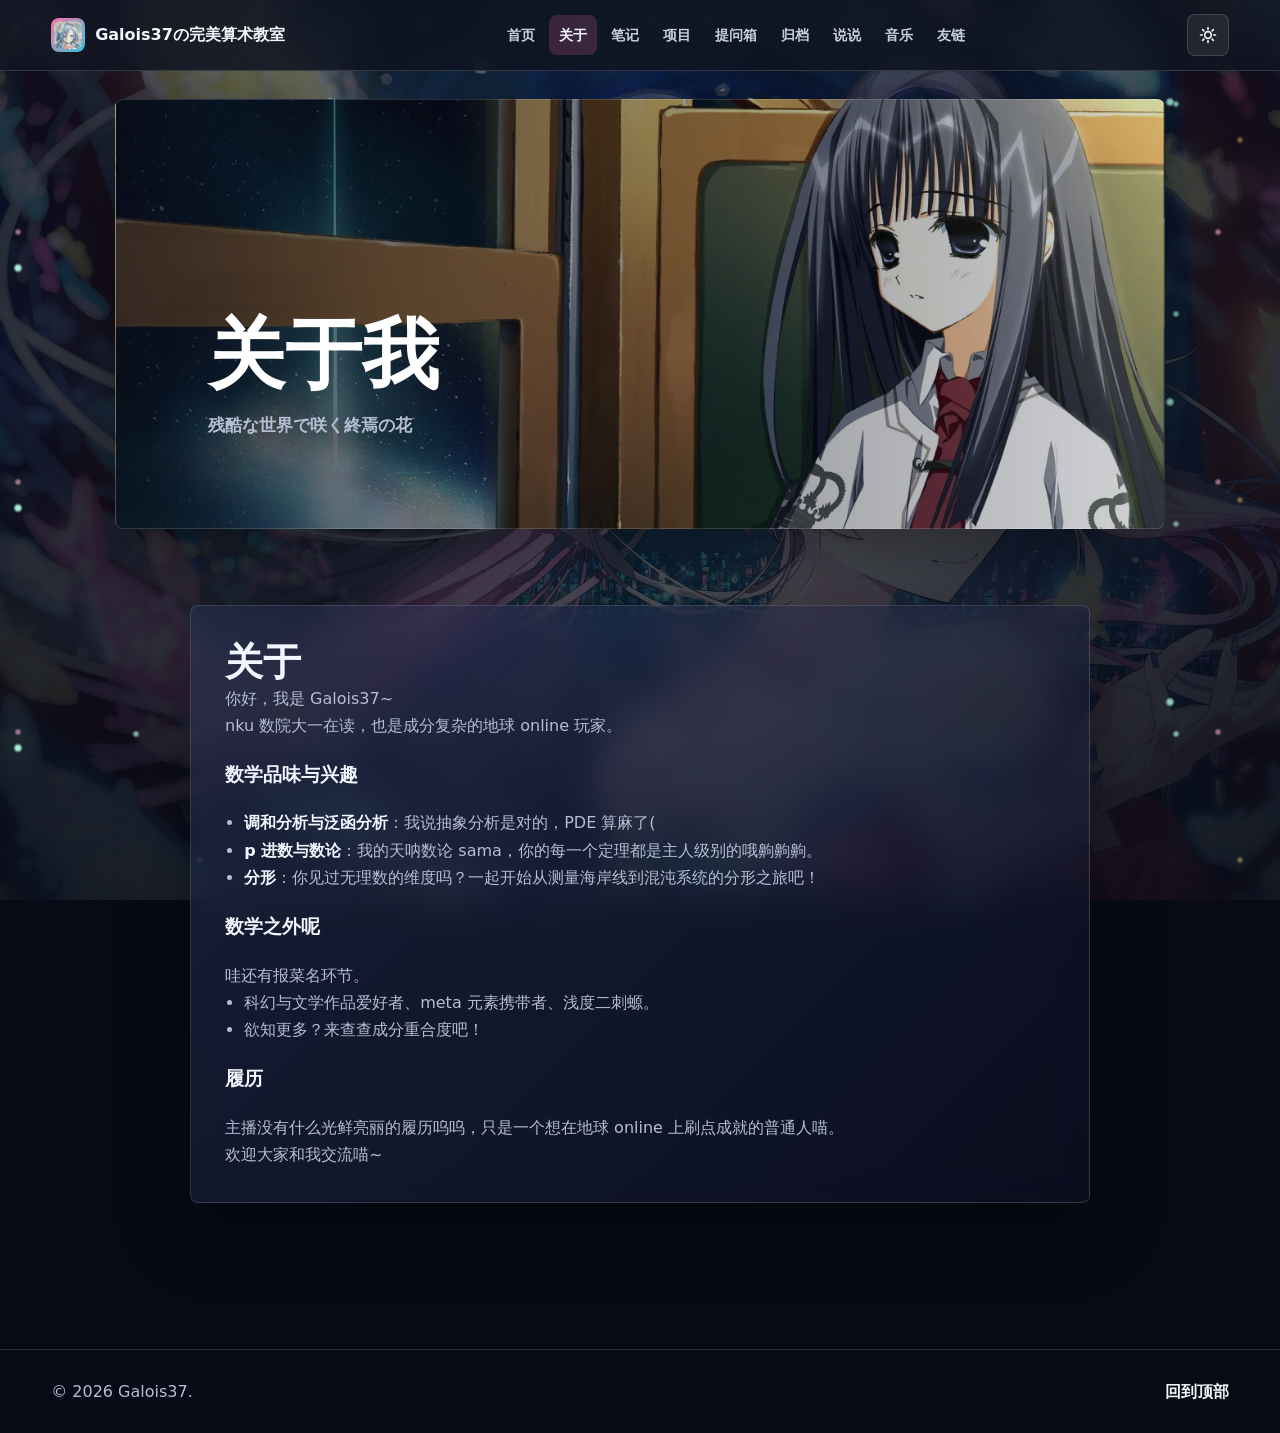
==== commit 53fef511: "Update site assets 2026-06-13 19:39:42" ====
--- a/about.html
+++ b/about.html
@@ -1,11 +1,11 @@
-<!doctype html>
+﻿<!doctype html>
 <html lang="zh-CN">
 <head>
   <meta charset="utf-8">
   <meta name="viewport" content="width=device-width, initial-scale=1">
   <title>关于 | Galois37の完美算术教室</title>
   <meta name="description" content="Galois37 的关于页面。">
-  <link rel="stylesheet" href="styles.css?v=20260608-audio-lyrics-1">
+  <link rel="stylesheet" href="styles.css?v=20260613-page-copy-1">
 </head>
 <body data-page="about">
   <header class="site-header" id="top">
@@ -36,7 +36,7 @@
     <section class="page-hero about-hero">
       <p class="eyebrow">About</p>
       <h1>关于我</h1>
-      <p>残酷な世界で咲く終焉の花</p>
+      <p data-setting-text="about.quote">残酷な世界で咲く終焉の花</p>
     </section>
 
     <section class="section">
@@ -59,7 +59,7 @@
             <li>科幻与文学作品爱好者、meta 元素携带者、浅度二刺螈。</li>
             <li>欲知更多？来查查成分重合度吧！</li>
           </ul>
-          <a class="button secondary inline-button" href="match.html">成分重合度测试</a>
+          <span data-match-action-anchor></span>
 
           <h3>履历</h3>
           <p>主播没有什么光鲜亮丽的履历呜呜，只是一个想在地球 online 上刷点成就的普通人喵。</p>
@@ -74,14 +74,7 @@
     <a href="#top">回到顶部</a>
   </footer>
 
-  <script src="script.js?v=20260608-audio-lyrics-1"></script>
+  <script src="script.js?v=20260613-page-copy-1"></script>
 </body>
 </html>
 
-
-
-
-
-
-
-
--- a/styles.css
+++ b/styles.css
@@ -772,11 +772,16 @@
   grid-template-columns: repeat(3, minmax(0, 1fr));
 }
 
-.mini-grid,
-.friend-grid {
+.mini-grid {
   display: grid;
   grid-template-columns: repeat(2, minmax(0, 1fr));
   gap: 16px;
+}
+
+.friend-grid {
+  display: grid;
+  grid-template-columns: repeat(auto-fit, minmax(min(100%, 360px), 1fr));
+  gap: 18px;
 }
 
 .mini-card {
@@ -797,19 +802,21 @@
 .friend-card {
   position: relative;
   display: grid;
-  grid-template-columns: 74px 1fr auto;
+  grid-template-columns: 82px 1fr auto;
   align-items: center;
-  gap: 16px;
-  min-height: 132px;
+  gap: 18px;
+  min-height: 164px;
   overflow: hidden;
-  padding: 20px;
+  padding: 24px;
   border: 1px solid var(--line);
   border-radius: 8px;
   background:
-    radial-gradient(circle at 8% 16%, rgba(124, 211, 255, 0.18), transparent 18rem),
-    linear-gradient(135deg, rgba(37, 42, 67, 0.88), rgba(47, 51, 82, 0.68));
+    radial-gradient(circle at 10% 10%, rgba(124, 211, 255, 0.22), transparent 18rem),
+    radial-gradient(circle at 100% 100%, rgba(255, 111, 174, 0.16), transparent 16rem),
+    linear-gradient(135deg, rgba(35, 47, 73, 0.52), rgba(43, 38, 68, 0.36));
   box-shadow: var(--shadow);
   color: var(--ink);
+  backdrop-filter: blur(18px) saturate(138%);
 }
 
 .friend-card:hover {
@@ -831,11 +838,11 @@
   z-index: 1;
   display: grid;
   place-items: center;
-  width: 74px;
-  height: 74px;
+  width: 82px;
+  height: 82px;
   overflow: hidden;
-  border: 2px solid rgba(255, 182, 216, 0.36);
-  border-radius: 8px;
+  border: 3px solid rgba(136, 111, 255, 0.8);
+  border-radius: 999px;
   background: rgba(255, 255, 255, 0.08);
   color: #ffd0e6;
   font-size: 1.55rem;
@@ -854,6 +861,20 @@
   display: grid;
   gap: 7px;
   min-width: 0;
+}
+
+.friend-link-text {
+  position: absolute;
+  left: 124px;
+  right: 72px;
+  bottom: 18px;
+  z-index: 1;
+  overflow: hidden;
+  color: rgba(210, 222, 255, 0.48);
+  font-size: 0.82rem;
+  font-weight: 800;
+  text-overflow: ellipsis;
+  white-space: nowrap;
 }
 
 .friend-body strong {
@@ -901,6 +922,66 @@
 
 .friend-empty {
   grid-column: 1 / -1;
+}
+
+.friend-connection,
+.moments-intro {
+  display: grid;
+  gap: 18px;
+  margin-bottom: 22px;
+  padding: clamp(22px, 3vw, 34px);
+  background:
+    radial-gradient(circle at 8% 0, rgba(124, 211, 255, 0.16), transparent 20rem),
+    linear-gradient(135deg, rgba(30, 40, 68, 0.52), rgba(30, 24, 48, 0.38));
+}
+
+.friend-connection {
+  grid-template-columns: minmax(0, 0.9fr) minmax(280px, 1.1fr);
+  align-items: center;
+}
+
+.friend-connection h2,
+.moments-intro h2 {
+  margin: 0;
+  color: var(--ink);
+  font-size: clamp(2rem, 4vw, 3.4rem);
+  line-height: 1.05;
+}
+
+.friend-connection p:not(.eyebrow),
+.moments-intro p:not(.eyebrow) {
+  max-width: 680px;
+  color: var(--muted);
+  font-weight: 800;
+  line-height: 1.7;
+}
+
+.friend-template-box {
+  display: grid;
+  gap: 12px;
+}
+
+.friend-connection pre {
+  margin: 0;
+  overflow: auto;
+  padding: 18px;
+  border: 1px solid rgba(210, 222, 255, 0.16);
+  border-radius: 8px;
+  background: rgba(8, 12, 24, 0.42);
+  color: rgba(238, 243, 255, 0.88);
+  white-space: pre-wrap;
+}
+
+.friend-copy-button {
+  justify-self: start;
+}
+
+.friend-copy-status {
+  min-height: 1.4em;
+  margin: 0;
+  color: var(--muted);
+  font-size: 0.9rem;
+  font-weight: 800;
 }
 
 .admin-friend-avatar {
@@ -1053,12 +1134,116 @@
   gap: 14px;
 }
 
+.note-list,
+.article-list {
+  grid-template-columns: repeat(2, minmax(0, 1fr));
+  align-items: start;
+  gap: clamp(18px, 2.5vw, 28px);
+}
+
+.archive-list {
+  position: relative;
+  width: min(980px, 100%);
+  margin: 0 auto;
+  gap: clamp(44px, 7vw, 80px);
+  padding: clamp(12px, 3vw, 28px) 0;
+}
+
+.archive-list::before {
+  content: "";
+  position: absolute;
+  left: 50%;
+  top: 0;
+  bottom: 0;
+  width: 3px;
+  border-radius: 999px;
+  background: linear-gradient(180deg, transparent, rgba(122, 120, 255, 0.78), rgba(124, 211, 255, 0.4), transparent);
+  box-shadow: 0 0 28px rgba(122, 120, 255, 0.34);
+  transform: translateX(-50%);
+}
+
 .note-item,
 .archive-item {
-  display: grid;
-  grid-template-columns: 132px 1fr;
-  gap: 18px;
-  padding: 22px;
+  position: relative;
+}
+
+.content-card {
+  overflow: hidden;
+  background:
+    radial-gradient(circle at 0 0, rgba(124, 211, 255, 0.14), transparent 16rem),
+    radial-gradient(circle at 100% 100%, rgba(255, 111, 174, 0.12), transparent 18rem),
+    var(--glass-fill);
+  transition: transform 160ms ease, border-color 160ms ease, background 160ms ease;
+}
+
+.content-card::before {
+  content: "";
+  position: absolute;
+  inset: auto -34px -58px auto;
+  width: 140px;
+  height: 140px;
+  border: 1px solid rgba(210, 222, 255, 0.12);
+  border-radius: 999px;
+  pointer-events: none;
+}
+
+.content-card:hover {
+  transform: translateY(-2px);
+  border-color: rgba(124, 211, 255, 0.34);
+}
+
+.visual-content-card {
+  display: grid;
+  grid-template-rows: minmax(210px, auto) 1fr;
+  gap: 0;
+  padding: 0;
+  border-radius: 18px;
+  background:
+    linear-gradient(135deg, rgba(23, 29, 51, 0.76), rgba(45, 39, 68, 0.58)),
+    rgba(255, 255, 255, 0.07);
+}
+
+.visual-content-card::before {
+  display: none;
+}
+
+.content-cover {
+  position: relative;
+  display: block;
+  min-height: 210px;
+  overflow: hidden;
+  color: inherit;
+  background: rgba(255, 255, 255, 0.08);
+}
+
+.content-cover::after {
+  content: "";
+  position: absolute;
+  inset: 0;
+  background: linear-gradient(180deg, rgba(5, 8, 22, 0.02), rgba(5, 8, 22, 0.32));
+}
+
+.content-cover img {
+  width: 100%;
+  height: 100%;
+  min-height: 210px;
+  object-fit: cover;
+  filter: saturate(0.95);
+  transition: transform 220ms ease, filter 220ms ease;
+}
+
+.visual-content-card:hover .content-cover img {
+  transform: scale(1.035);
+  filter: saturate(1.08);
+}
+
+.content-body {
+  position: relative;
+  z-index: 1;
+  min-width: 0;
+  padding: clamp(18px, 3vw, 28px);
+  display: grid;
+  gap: 10px;
 }
 
 .note-item time,
@@ -1067,6 +1252,25 @@
 .moment-card time {
   color: #a54778;
   font-weight: 900;
+}
+
+.content-date {
+  position: relative;
+  z-index: 1;
+  align-self: start;
+  width: fit-content;
+  padding: 7px 10px;
+  border: 1px solid rgba(255, 214, 231, 0.18);
+  border-radius: 999px;
+  background: rgba(255, 214, 231, 0.08);
+  font-size: 0.88rem;
+}
+
+.content-meta-line {
+  display: flex;
+  align-items: center;
+  flex-wrap: wrap;
+  gap: 10px;
 }
 
 .note-link {
@@ -1084,18 +1288,62 @@
   font-weight: 900;
 }
 
+.content-actions {
+  display: flex;
+  align-items: center;
+  flex-wrap: wrap;
+  gap: 12px;
+  margin-top: 14px;
+}
+
+.content-actions .note-link {
+  margin-top: 0;
+}
+
+.content-actions span {
+  color: var(--muted);
+  font-size: 0.86rem;
+  font-weight: 900;
+}
+
 .article-card {
-  display: flex;
-  justify-content: space-between;
-  gap: 18px;
-  padding: 22px;
+  position: relative;
 }
 
 .archive-item {
+  width: min(460px, calc(50% - 52px));
   border: 1px solid var(--line);
-  border-radius: 8px;
-  background: var(--panel);
+  border-radius: 22px;
   box-shadow: var(--shadow);
+}
+
+.archive-item::after {
+  content: "";
+  position: absolute;
+  top: 50%;
+  width: 24px;
+  height: 24px;
+  border-radius: 999px;
+  border: 6px solid rgba(21, 24, 45, 0.96);
+  background: #8b7cff;
+  box-shadow: 0 0 0 2px rgba(180, 180, 255, 0.5), 0 0 26px rgba(124, 120, 255, 0.76);
+  transform: translateY(-50%);
+}
+
+.archive-item:nth-child(odd) {
+  justify-self: start;
+}
+
+.archive-item:nth-child(even) {
+  justify-self: end;
+}
+
+.archive-item:nth-child(odd)::after {
+  right: -64px;
+}
+
+.archive-item:nth-child(even)::after {
+  left: -64px;
 }
 
 .archive-item h2,
@@ -1114,7 +1362,7 @@
   border: 1px solid var(--line);
   border-radius: 8px;
   background:
-    linear-gradient(135deg, rgba(32, 36, 58, 0.9), rgba(47, 51, 78, 0.78)),
+    linear-gradient(135deg, rgba(23, 29, 51, 0.78), rgba(48, 42, 66, 0.66)),
     var(--moment-bg, none),
     var(--panel);
   background-size: cover;
@@ -1126,7 +1374,9 @@
   content: "";
   position: absolute;
   inset: 0;
-  background: radial-gradient(circle at 12% 18%, rgba(255, 111, 174, 0.2), transparent 25rem);
+  background:
+    radial-gradient(circle at 12% 18%, rgba(255, 111, 174, 0.22), transparent 24rem),
+    linear-gradient(180deg, rgba(9, 12, 24, 0.04), rgba(9, 12, 24, 0.22));
   pointer-events: none;
 }
 
@@ -1157,10 +1407,28 @@
 }
 
 .moment-head strong {
-  display: block;
+  display: flex;
+  align-items: center;
+  gap: 10px;
+  flex-wrap: wrap;
   color: #9eb7e9;
   font-family: Georgia, "Times New Roman", serif;
   font-size: clamp(1.7rem, 4vw, 2.45rem);
+  line-height: 1;
+}
+
+.owner-mini-badge {
+  display: inline-flex;
+  align-items: center;
+  min-height: 24px;
+  padding: 2px 9px;
+  border: 1px solid rgba(255, 215, 121, 0.52);
+  border-radius: 999px;
+  color: #ffd979;
+  background: rgba(255, 215, 121, 0.12);
+  font-family: inherit;
+  font-size: 0.72rem;
+  font-weight: 900;
   line-height: 1;
 }
 
@@ -1239,6 +1507,19 @@
   max-height: 360px;
 }
 
+.moment-foot {
+  position: relative;
+  z-index: 1;
+  display: flex;
+  align-items: center;
+  justify-content: space-between;
+  gap: 12px;
+  padding-top: 6px;
+  color: rgba(210, 222, 255, 0.56);
+  font-size: 0.84rem;
+  font-weight: 900;
+}
+
 .admin-moment-image {
   aspect-ratio: 16 / 10;
   max-height: 220px;
@@ -1257,10 +1538,36 @@
 }
 
 .resource-card {
+  position: relative;
+  overflow: hidden;
   display: grid;
   gap: 8px;
   padding: 20px;
   transition: transform 180ms ease, border-color 180ms ease;
+}
+
+.visual-resource-card {
+  min-height: 190px;
+  align-content: end;
+  background:
+    linear-gradient(180deg, rgba(8, 12, 28, 0.12), rgba(8, 12, 28, 0.72)),
+    var(--resource-cover),
+    rgba(255, 255, 255, 0.05);
+  background-size: cover;
+  background-position: center;
+}
+
+.resource-card-shade {
+  position: absolute;
+  inset: 0;
+  background: radial-gradient(circle at 16% 16%, rgba(124, 211, 255, 0.18), transparent 34%);
+  pointer-events: none;
+}
+
+.visual-resource-card strong,
+.visual-resource-card p {
+  position: relative;
+  z-index: 1;
 }
 
 .resource-card:hover,
@@ -1301,6 +1608,37 @@
 .inline-button {
   width: fit-content;
   margin-top: 8px;
+}
+
+.match-inline-wrap {
+  display: flex;
+  align-items: center;
+  gap: 14px;
+  flex-wrap: wrap;
+  margin-top: 8px;
+}
+
+.match-inline-hint {
+  color: rgba(255, 255, 255, 0.9);
+  font-size: 0.92rem;
+  letter-spacing: 0;
+  text-shadow: 0 8px 20px rgba(0, 0, 0, 0.28);
+}
+
+.match-inline-hint.is-visible {
+  animation: hintFadeIn 0.2s ease both;
+}
+
+@keyframes hintFadeIn {
+  from {
+    opacity: 0;
+    transform: translateY(4px);
+  }
+
+  to {
+    opacity: 1;
+    transform: translateY(0);
+  }
 }
 
 .ask-form {
@@ -1411,21 +1749,60 @@
 }
 
 .public-qa-list article {
-  padding: 16px;
+  position: relative;
+  overflow: hidden;
+  padding: 18px;
   border: 1px solid var(--line);
   border-radius: 8px;
-  background: rgba(255, 255, 255, 0.05);
+  background:
+    radial-gradient(circle at 12% 0%, rgba(124, 211, 255, 0.11), transparent 34%),
+    radial-gradient(circle at 100% 100%, rgba(255, 111, 168, 0.1), transparent 36%),
+    var(--glass-fill);
+  box-shadow: 0 18px 42px rgba(0, 0, 0, 0.18);
+  backdrop-filter: blur(16px) saturate(128%);
 }
 
 .qa-item {
   display: grid;
   gap: 14px;
+}
+
+.qa-empty {
+  min-height: 136px;
+  align-content: center;
 }
 
 .qa-question,
 .qa-answer {
   display: grid;
-  gap: 4px;
+  gap: 6px;
+}
+
+.qa-line {
+  display: flex;
+  flex-wrap: wrap;
+  align-items: center;
+  gap: 8px 12px;
+}
+
+.qa-line strong,
+.qa-answer strong {
+  display: inline-flex;
+  flex-wrap: wrap;
+  align-items: center;
+  gap: 6px;
+}
+
+.qa-meta {
+  color: rgba(201, 211, 232, 0.66);
+  font-size: 0.82rem;
+}
+
+.qa-question p,
+.qa-answer p {
+  margin: 0;
+  white-space: pre-wrap;
+  overflow-wrap: anywhere;
 }
 
 .qa-answer {
@@ -1443,9 +1820,9 @@
 }
 
 .admin-shell {
-  width: min(1180px, calc(100% - clamp(48px, 18vw, 360px)));
+  width: min(1440px, calc(100% - clamp(36px, 10vw, 220px)));
   margin: 0 auto;
-  padding: clamp(48px, 8vw, 92px) 0;
+  padding: clamp(34px, 5vw, 72px) 0;
 }
 
 .admin-login {
@@ -1465,41 +1842,150 @@
   line-height: 1.08;
 }
 
-.admin-dashboard > .section-title {
+.admin-dashboard {
+  display: grid;
+  grid-template-columns: minmax(220px, 280px) minmax(0, 1fr);
+  gap: 22px;
+  align-items: start;
+}
+
+.admin-sidebar,
+.admin-topbar,
+.admin-section {
+  border: 1px solid rgba(210, 222, 255, 0.16);
+  border-radius: 8px;
+  background:
+    radial-gradient(circle at 0 0, rgba(124, 211, 255, 0.13), transparent 18rem),
+    linear-gradient(135deg, rgba(20, 28, 49, 0.66), rgba(31, 32, 59, 0.54));
+  box-shadow: var(--shadow);
+  backdrop-filter: blur(18px) saturate(132%);
+}
+
+.admin-sidebar {
+  position: sticky;
+  top: 24px;
+  display: grid;
+  gap: 16px;
+  padding: 16px;
+}
+
+.admin-profile-card {
+  display: grid;
+  justify-items: center;
+  gap: 12px;
+  padding: 18px 12px;
+  text-align: center;
+  border: 1px solid rgba(210, 222, 255, 0.14);
+  border-radius: 8px;
+  background: rgba(255, 255, 255, 0.06);
+}
+
+.admin-profile-card img {
+  width: 82px;
+  height: 82px;
+  object-fit: cover;
+  border: 4px solid transparent;
+  border-radius: 8px;
+  background: linear-gradient(135deg, #8a63ff, #ff6fab) border-box;
+  box-shadow: 0 18px 34px rgba(0, 0, 0, 0.24);
+}
+
+.admin-profile-card strong,
+.admin-profile-card span {
+  display: block;
+}
+
+.admin-profile-card strong {
+  font-size: 1.08rem;
+  color: var(--text);
+}
+
+.admin-profile-card span {
+  margin-top: 4px;
+  color: var(--muted);
+  font-size: 0.72rem;
+  font-weight: 900;
+  letter-spacing: 0.12em;
+  text-transform: uppercase;
+}
+
+.admin-tabs {
+  display: grid;
+  gap: 8px;
+}
+
+.admin-tabs button {
   display: flex;
-  align-items: end;
-  justify-content: space-between;
-  gap: 18px;
-}
-
-.admin-theme-toggle {
-  flex: 0 0 auto;
-}
-
-.admin-tabs {
-  display: flex;
+  align-items: center;
   gap: 10px;
-  overflow-x: auto;
-  margin: 24px 0 28px;
-  padding-bottom: 6px;
-}
-
-.admin-tabs button {
-  flex: 0 0 auto;
+  width: 100%;
   border: 1px solid var(--line);
   border-radius: 8px;
-  padding: 10px 16px;
+  padding: 12px 14px;
   color: var(--muted);
-  background: var(--panel);
+  background: rgba(255, 255, 255, 0.055);
   font: inherit;
   font-weight: 800;
+  text-align: left;
   cursor: pointer;
+  transition: transform 160ms ease, border-color 160ms ease, background 160ms ease, color 160ms ease;
+}
+
+.admin-tabs button span {
+  display: inline-grid;
+  place-items: center;
+  width: 34px;
+  height: 34px;
+  border-radius: 8px;
+  color: rgba(255, 255, 255, 0.86);
+  background: rgba(124, 211, 255, 0.12);
+  font-size: 0.72rem;
+  letter-spacing: 0.04em;
 }
 
 .admin-tabs button.is-active {
   color: #fff;
   border-color: rgba(255, 111, 174, 0.45);
   background: linear-gradient(135deg, rgba(255, 111, 174, 0.28), rgba(50, 199, 217, 0.18));
+  transform: translateX(6px);
+}
+
+.admin-tabs button.is-active span {
+  color: #fff;
+  background: linear-gradient(135deg, rgba(124, 211, 255, 0.44), rgba(255, 111, 174, 0.36));
+}
+
+.admin-workspace {
+  display: grid;
+  gap: 18px;
+  min-width: 0;
+}
+
+.admin-topbar {
+  min-height: 86px;
+  display: flex;
+  align-items: center;
+  justify-content: space-between;
+  gap: 18px;
+  padding: 18px 22px;
+}
+
+.admin-topbar h1 {
+  font-size: clamp(1.8rem, 4vw, 3.2rem);
+}
+
+.admin-topbar-actions {
+  display: flex;
+  align-items: center;
+  gap: 12px;
+}
+
+.admin-theme-toggle {
+  flex: 0 0 auto;
+}
+
+.admin-deploy-main {
+  min-height: 48px;
 }
 
 .admin-view[hidden] {
@@ -1512,6 +1998,30 @@
 
 .admin-section {
   width: 100%;
+  padding: clamp(18px, 3vw, 28px);
+}
+
+.admin-section > h2 {
+  margin-top: 0;
+  font-size: clamp(1.4rem, 3vw, 2.2rem);
+}
+
+.admin-section .ask-form {
+  margin: 18px 0;
+  border-color: rgba(210, 222, 255, 0.14);
+  background:
+    radial-gradient(circle at 100% 0, rgba(255, 111, 174, 0.08), transparent 16rem),
+    rgba(255, 255, 255, 0.045);
+}
+
+.admin-section .card-grid {
+  grid-template-columns: repeat(4, minmax(0, 1fr));
+}
+
+.admin-section .glass-card {
+  background:
+    radial-gradient(circle at 0 0, rgba(124, 211, 255, 0.1), transparent 14rem),
+    rgba(255, 255, 255, 0.045);
 }
 
 .admin-list {
@@ -1554,6 +2064,143 @@
   background: rgba(255, 111, 174, 0.14);
   font-size: 0.78rem;
   font-weight: 900;
+}
+
+.admin-friend-preview,
+.admin-content-preview,
+.admin-moment-preview {
+  display: grid;
+  gap: 12px;
+  margin: 4px 0 10px;
+  padding: 16px;
+  border: 1px solid rgba(210, 222, 255, 0.14);
+  border-radius: 8px;
+  background:
+    radial-gradient(circle at 10% 10%, rgba(124, 211, 255, 0.12), transparent 16rem),
+    rgba(255, 255, 255, 0.04);
+}
+
+.admin-content-preview {
+  grid-template-columns: minmax(128px, 0.34fr) minmax(0, 1fr);
+  gap: 0;
+  overflow: hidden;
+  padding: 0;
+}
+
+.admin-content-preview img {
+  width: 100%;
+  height: 100%;
+  min-height: 150px;
+  object-fit: cover;
+}
+
+.admin-content-preview > div {
+  display: grid;
+  align-content: center;
+  gap: 8px;
+  padding: 16px;
+}
+
+.admin-content-preview strong {
+  color: var(--ink);
+  font-size: clamp(1.1rem, 2vw, 1.55rem);
+}
+
+.admin-content-preview p,
+.admin-content-preview small {
+  margin: 0;
+  color: var(--muted);
+}
+
+.file-import-row {
+  display: grid;
+  gap: 8px;
+}
+
+.file-import-row input[type="file"] {
+  width: 100%;
+  padding: 12px;
+  border: 1px dashed rgba(210, 222, 255, 0.26);
+  border-radius: 8px;
+  color: var(--muted);
+  background: rgba(255, 255, 255, 0.05);
+}
+
+.file-import-row span {
+  color: var(--muted);
+  font-size: 0.88rem;
+}
+
+.admin-friend-preview {
+  grid-template-columns: 58px 1fr;
+  align-items: center;
+}
+
+.admin-friend-preview span {
+  display: inline-flex;
+  align-items: center;
+  gap: 7px;
+  color: #7cd3ff;
+  font-size: 0.78rem;
+  font-weight: 900;
+  text-transform: uppercase;
+}
+
+.admin-friend-preview i {
+  width: 8px;
+  height: 8px;
+  border-radius: 999px;
+  background: #7cf7c8;
+  box-shadow: 0 0 14px rgba(124, 247, 200, 0.74);
+}
+
+.admin-friend-preview strong {
+  display: block;
+  margin-top: 4px;
+  color: var(--ink);
+  font-size: 1.24rem;
+}
+
+.admin-friend-preview p,
+.admin-friend-preview small {
+  display: block;
+  margin: 4px 0 0;
+  color: var(--muted);
+}
+
+.admin-moment-preview {
+  position: relative;
+  overflow: hidden;
+  background:
+    linear-gradient(135deg, rgba(19, 24, 44, 0.72), rgba(48, 42, 66, 0.58)),
+    var(--moment-bg, none),
+    rgba(255, 255, 255, 0.04);
+  background-size: cover;
+  background-position: center;
+}
+
+.admin-moment-preview-head {
+  display: flex;
+  align-items: center;
+  gap: 12px;
+}
+
+.admin-moment-preview-head strong {
+  display: block;
+  color: var(--ink);
+}
+
+.admin-moment-preview-head time {
+  color: var(--muted);
+  font-size: 0.86rem;
+}
+
+.admin-moment-preview > p {
+  margin: 0;
+  white-space: pre-wrap;
+  color: rgba(245, 248, 255, 0.9);
+  font-weight: 800;
+  line-height: 1.7;
 }
 
 .question-text {
@@ -1636,6 +2283,69 @@
   color: #33251a;
   border-color: rgba(174, 128, 47, 0.2);
   background: rgba(255, 246, 224, 0.58);
+}
+
+html[data-theme="light"] .friend-card,
+html[data-theme="light"] .moment-card,
+html[data-theme="light"] .content-card,
+html[data-theme="light"] .friend-connection,
+html[data-theme="light"] .moments-intro,
+html[data-theme="light"] .public-qa-list article,
+html[data-theme="light"] .admin-sidebar,
+html[data-theme="light"] .admin-topbar,
+html[data-theme="light"] .admin-section,
+html[data-theme="light"] .admin-content-preview,
+html[data-theme="light"] .admin-friend-preview,
+html[data-theme="light"] .admin-moment-preview {
+  background:
+    radial-gradient(circle at 10% 10%, rgba(255, 205, 113, 0.2), transparent 16rem),
+    linear-gradient(135deg, rgba(255, 247, 221, 0.54), rgba(255, 224, 180, 0.34));
+}
+
+html[data-theme="light"] .admin-profile-card,
+html[data-theme="light"] .admin-tabs button,
+html[data-theme="light"] .admin-section .ask-form,
+html[data-theme="light"] .admin-section .glass-card {
+  background: rgba(255, 255, 255, 0.32);
+}
+
+html[data-theme="light"] .admin-tabs button.is-active {
+  color: #fff7ef;
+  background: linear-gradient(135deg, rgba(255, 132, 92, 0.66), rgba(198, 142, 63, 0.42));
+}
+
+html[data-theme="light"] .qa-meta {
+  color: rgba(92, 68, 49, 0.62);
+}
+
+html[data-theme="light"] .moment-card {
+  background:
+    linear-gradient(135deg, rgba(255, 245, 218, 0.66), rgba(255, 225, 196, 0.5)),
+    var(--moment-bg, none),
+    rgba(255, 250, 238, 0.42);
+  background-size: cover;
+  background-position: center;
+}
+
+html[data-theme="light"] .moment-content p,
+html[data-theme="light"] .admin-moment-preview > p {
+  color: rgba(50, 37, 28, 0.9);
+}
+
+html[data-theme="light"] .content-date {
+  color: #8a5131;
+  border-color: rgba(174, 128, 47, 0.2);
+  background: rgba(255, 239, 198, 0.38);
+}
+
+html[data-theme="light"] .content-actions span {
+  color: rgba(83, 63, 45, 0.68);
+}
+
+html[data-theme="light"] .friend-connection pre {
+  border-color: rgba(174, 128, 47, 0.18);
+  background: rgba(255, 252, 242, 0.42);
+  color: #4c3829;
 }
 
 .home-main {
@@ -2812,6 +3522,7 @@
   .two-column,
   .ask-layout,
   .mini-grid,
+  .friend-connection,
   .friend-grid {
     grid-template-columns: 1fr;
   }
@@ -2866,6 +3577,11 @@
   .archive-item {
     grid-template-columns: 1fr;
     gap: 8px;
+  }
+
+  .archive-list::before,
+  .archive-item::after {
+    display: none;
   }
 
   .moment-gallery,
@@ -2896,6 +3612,29 @@
   .moment-image {
     scroll-snap-align: start;
   }
+
+  .friend-card {
+    grid-template-columns: 68px 1fr;
+    min-height: 150px;
+    padding: 18px;
+  }
+
+  .friend-avatar {
+    width: 68px;
+    height: 68px;
+  }
+
+  .friend-arrow {
+    position: absolute;
+    right: 18px;
+    top: 18px;
+  }
+
+  .friend-link-text {
+    left: 104px;
+    right: 58px;
+    bottom: 16px;
+  }
 }
 
 @media (max-width: 860px) {
@@ -2949,6 +3688,57 @@
   }
 }
 
+@media (max-width: 900px) {
+  .admin-dashboard {
+    grid-template-columns: 1fr;
+  }
+
+  .admin-sidebar {
+    position: static;
+  }
+
+  .admin-profile-card {
+    grid-template-columns: 64px 1fr;
+    justify-items: start;
+    text-align: left;
+  }
+
+  .admin-profile-card img {
+    width: 64px;
+    height: 64px;
+  }
+
+  .admin-tabs {
+    display: flex;
+    overflow-x: auto;
+    padding-bottom: 4px;
+  }
+
+  .admin-tabs button {
+    flex: 0 0 auto;
+    width: auto;
+    min-width: 116px;
+  }
+
+  .admin-tabs button.is-active {
+    transform: translateY(-2px);
+  }
+
+  .admin-topbar {
+    align-items: flex-start;
+    flex-direction: column;
+  }
+
+  .admin-topbar-actions {
+    width: 100%;
+    justify-content: space-between;
+  }
+
+  .admin-section .card-grid {
+    grid-template-columns: repeat(2, minmax(0, 1fr));
+  }
+}
+
 @media (max-width: 560px) {
   .site-header {
     padding: 12px 14px;
@@ -2967,6 +3757,55 @@
   body:not([data-page="home"]) .section,
   .admin-shell {
     width: min(100% - 28px, 1120px);
+  }
+
+  .admin-dashboard {
+    grid-template-columns: 1fr;
+  }
+
+  .admin-sidebar {
+    position: static;
+  }
+
+  .admin-profile-card {
+    grid-template-columns: 64px 1fr;
+    justify-items: start;
+    text-align: left;
+  }
+
+  .admin-profile-card img {
+    width: 64px;
+    height: 64px;
+  }
+
+  .admin-tabs {
+    display: flex;
+    overflow-x: auto;
+    padding-bottom: 4px;
+  }
+
+  .admin-tabs button {
+    flex: 0 0 auto;
+    width: auto;
+    min-width: 116px;
+  }
+
+  .admin-tabs button.is-active {
+    transform: translateY(-2px);
+  }
+
+  .admin-topbar {
+    align-items: flex-start;
+    flex-direction: column;
+  }
+
+  .admin-topbar-actions {
+    width: 100%;
+    justify-content: space-between;
+  }
+
+  .admin-section .card-grid {
+    grid-template-columns: 1fr;
   }
 
   .home-stage {
@@ -3173,6 +4012,19 @@
     line-height: 1.75;
   }
 
+  .friend-connection,
+  .moments-intro {
+    padding: 18px;
+  }
+
+  .friend-connection pre {
+    font-size: 0.86rem;
+  }
+
+  .admin-friend-preview {
+    grid-template-columns: 1fr;
+  }
+
   .about-card,
   .glass-card,
   .note-item,
@@ -3211,3 +4063,64 @@
     flex-direction: column;
   }
 }
+
+@media (max-width: 900px) {
+  .note-list,
+  .article-list {
+    grid-template-columns: 1fr;
+  }
+
+  .archive-list {
+    width: 100%;
+    gap: 22px;
+    padding-left: 18px;
+  }
+
+  .archive-list::before {
+    display: block;
+    left: 6px;
+  }
+
+  .archive-item {
+    width: 100%;
+    justify-self: stretch;
+  }
+
+  .archive-item:nth-child(odd),
+  .archive-item:nth-child(even) {
+    justify-self: stretch;
+  }
+
+  .archive-item:nth-child(odd)::after,
+  .archive-item:nth-child(even)::after {
+    display: block;
+    left: -24px;
+    right: auto;
+    top: 32px;
+    transform: none;
+  }
+}
+
+@media (max-width: 560px) {
+  .visual-content-card {
+    grid-template-rows: minmax(170px, auto) 1fr;
+    border-radius: 16px;
+  }
+
+  .content-cover,
+  .content-cover img {
+    min-height: 170px;
+  }
+
+  .content-body {
+    padding: 18px;
+  }
+
+  .admin-content-preview {
+    grid-template-columns: 1fr;
+  }
+
+  .admin-content-preview img {
+    min-height: 180px;
+  }
+}
